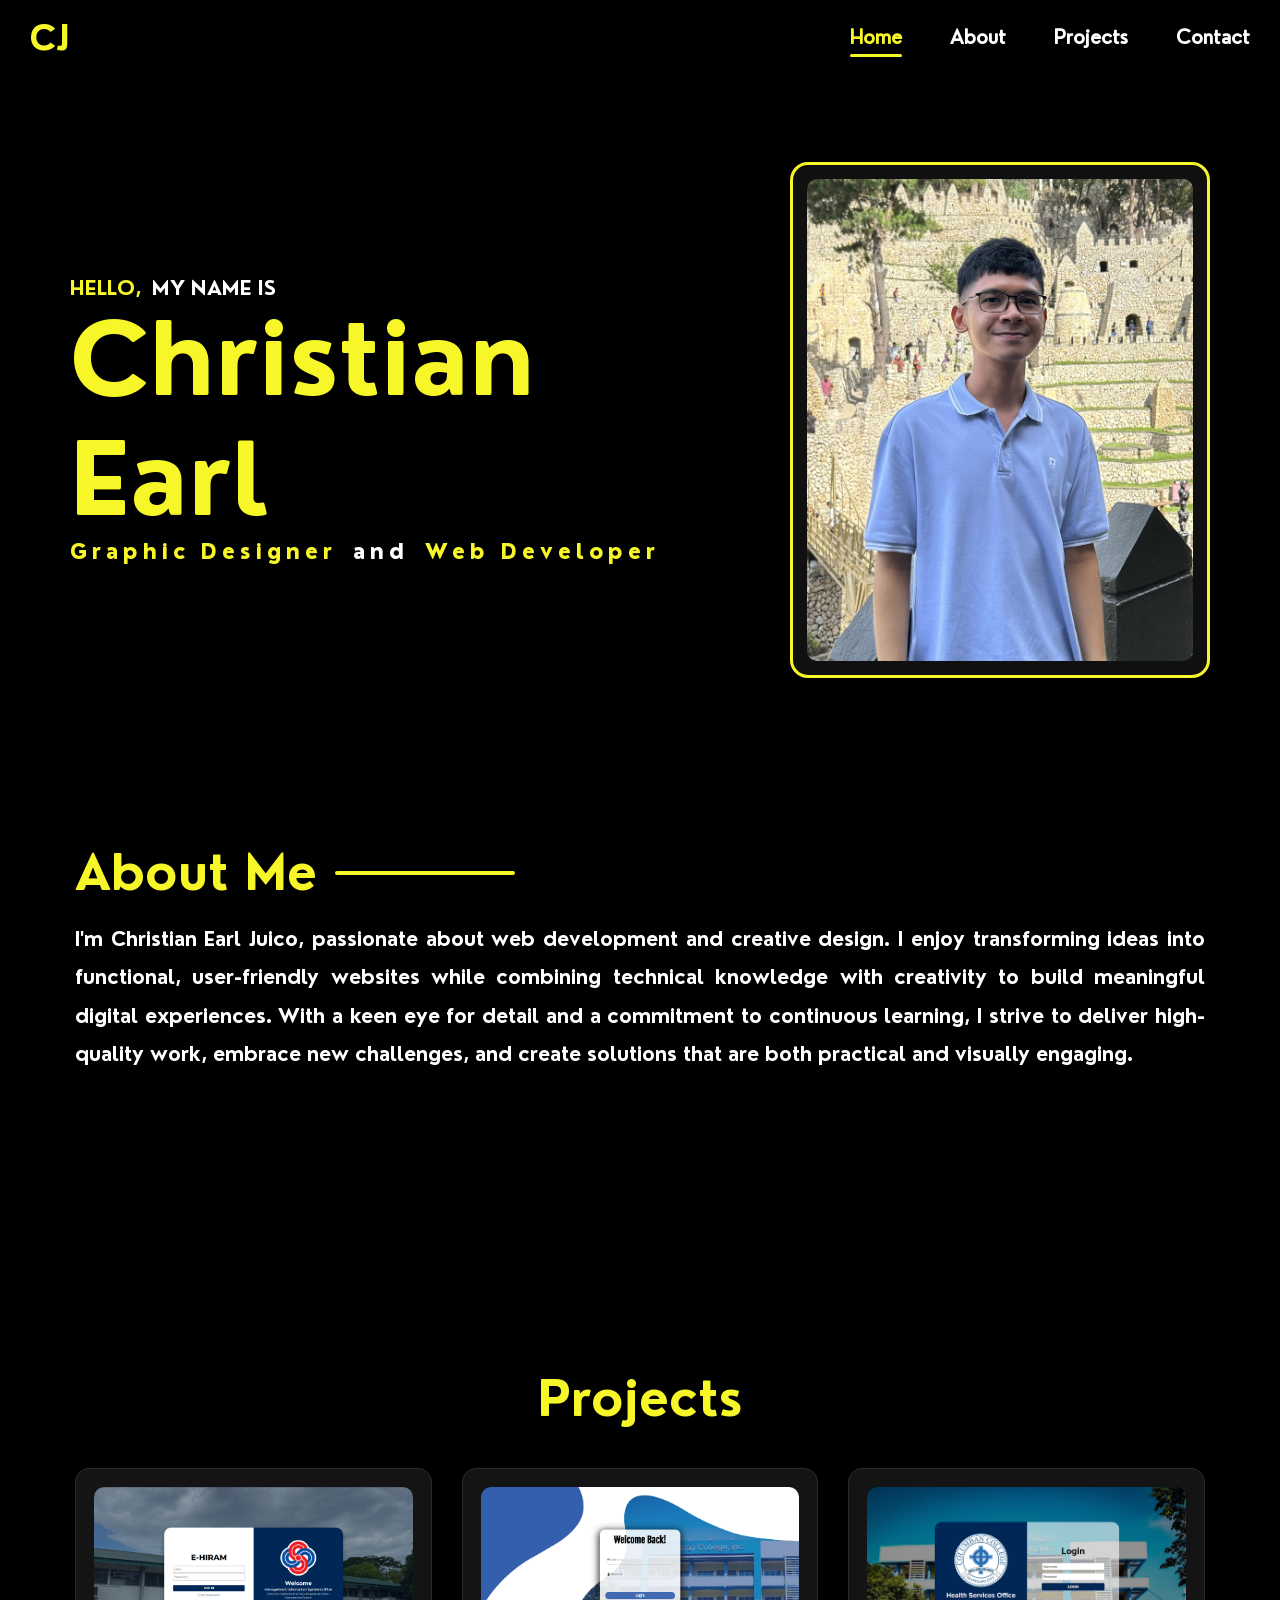
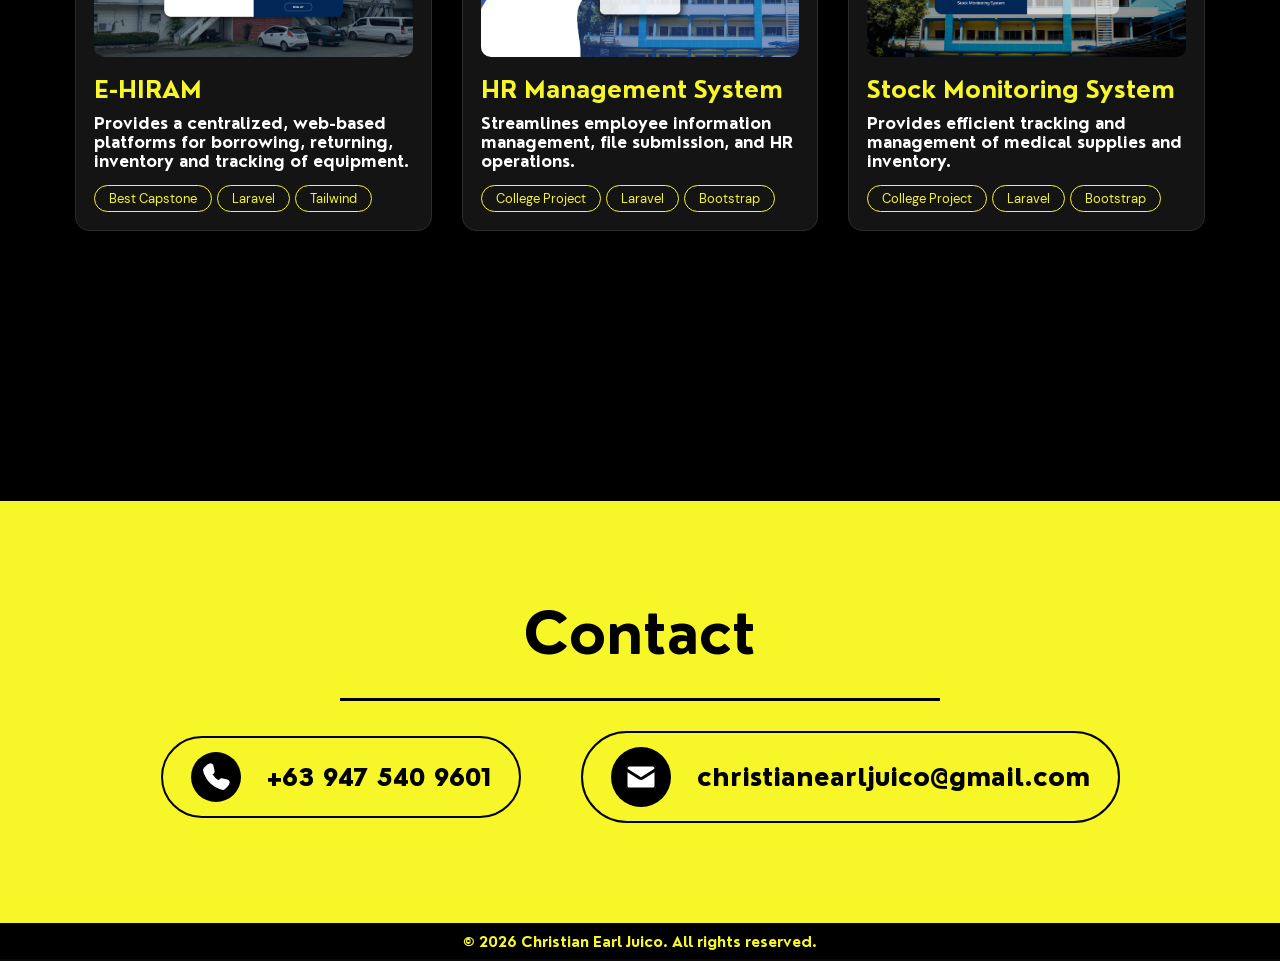
==== index.html @ 0fb55c54 "add tags on projects" ====
<!DOCTYPE html>
<html lang="en">
<head>
    <meta charset="UTF-8">
    <meta name="viewport" content="width=device-width, initial-scale=1.0">
    <title>Christian Earl's Portfolio</title>
    <link rel="icon" type="image/svg+xml" href="favicon.svg">
    <link rel="stylesheet" href="style.css">
    <link rel="stylesheet" href="modalstyle.css">
    <link rel="stylesheet" href="media-query/mobile.css">

    <link rel="stylesheet" href="media-query/1920x1080.css">
    <link rel="stylesheet" href="media-query/2560x1440.css">

    <link rel="stylesheet" href="https://unpkg.com/aos@next/dist/aos.css" />
</head>
<body>
    <header>
        <div class="logo">
            <h1>CJ</h1>
        </div>

        <button class="nav-toggle" id="navToggle" aria-label="Menu">☰</button>

        <nav>
            <ul class="nav">
                <li><a href="#image" class="active">Home</a></li>
                <li><a href="#about">About</a></li>
                <li><a href="#projects">Projects</a></li>
                <li><a href="#contact">Contact</a></li>
            </ul>
        </nav>
    </header>

    <!-- Hero Section -->
    <section class= "heroimage" id="heroimage">
        <div class="image" id="image" data-aos="fade-up">
            <div class="herodescription">
                <p><span class="heroyellow yellow1">HELLO,</span>
                    <span class="herowhite white1">&nbsp;MY NAME IS</span></p>

                <p><span class= "heroyellow yellow2">Christian Earl</span></p>

                <p><span class="heroyellow yellow3">Graphic Designer</span>
                    <span class="herowhite white2">&nbsp;and&nbsp;</span>
                    <span class="heroyellow yellow4">Web Developer</span></p>
            </div>
            <div class="hero-photo" >
                <img src="img/herosection_solopic.JPG" alt="Christian Earl Juico">
            </div>
        </div>
    </section>

    <!-- About Me Section -->
    <section class= "about" id="about">
        <div class="about-main">
            <div class="about-text" data-aos="fade-up">
                <h1>About Me</h1>
                <p>I'm Christian Earl Juico, passionate about web development and creative design. I enjoy transforming ideas into functional, user-friendly websites while combining technical knowledge with creativity to build meaningful digital experiences. With a keen eye for detail and a commitment to continuous learning, I strive to deliver high-quality work, embrace new challenges, and create solutions that are both practical and visually engaging.</p>
            </div>
        </div>
    </section>

    <!-- Projects Section -->
    <section class= "projects" id="projects">
        <h1 data-aos="fade-up">Projects</h1>

        <div class="projects-grid">
            <article class="project-card" data-aos="fade-up" data-project="ehiram">
                <div class="project-thumb">
                <img src="projects/projects-thumbnail/EHIRAM_THUMBNAIL.png" alt="E-HIRAM">
                </div>
                <div class="project-meta">
                    <h2>E-HIRAM</h2>
                    <p>Provides a centralized, web-based platforms for borrowing, returning, inventory and tracking of equipment.</p>
                    <span class="project-tag">Best Capstone</span>
                    <span class="project-tag">Laravel</span>
                    <span class="project-tag">Tailwind</span>
                </div>
            </article>

            <article class="project-card" data-aos="fade-up" data-project="hrmanagement">
                <div class="project-thumb">
                    <img src="projects/projects-thumbnail/HR_THUMBNAIL.png" alt="HR Management System">
                </div>
                <div class="project-meta">
                    <h2>HR Management System</h2>
                    <p>Streamlines employee information management, file submission, and HR operations.</p>
                    <span class="project-tag">College Project</span>
                    <span class="project-tag">Laravel</span>
                    <span class="project-tag">Bootstrap</span>
                </div>
            </article>

            <article class="project-card" data-aos="fade-up" data-project="smssystem">
                <div class="project-thumb">
                    <img src="projects/projects-thumbnail/SMS_THUMBNAIL.png" alt="Stock Monitoring System">
                </div>
                <div class="project-meta">
                    <h2>Stock Monitoring System</h2>
                    <p>Provides efficient tracking and management of medical supplies and inventory.</p>
                    <span class="project-tag">College Project</span>
                    <span class="project-tag">Laravel</span>
                    <span class="project-tag">Bootstrap</span>
                </div>
            </article>
        </div>
    </section>

    <!-- Contact Me Section -->
    <section class= "contact" id="contact">
           <h1 data-aos="fade-up">Contact</h1>

           <hr class="contact-divider">

        <div class="contact-info" data-aos="fade-up">
             <span class="contact-phone">
                <svg xmlns="http://www.w3.org/2000/svg" width="50" height="50" viewBox="0 0 24 24" fill="white" stroke="white" stroke-width="2" stroke-linecap="round" stroke-linejoin="round" style="vertical-align: middle; margin-right: 12px; color: white; vector-effect: non-scaling-stroke;">
                    <path d="M22 16.92v3a2 2 0 0 1-2.18 2 19.79 19.79 0 0 1-8.63-3.07 19.5 19.5 0 0 1-6-6 19.79 19.79 0 0 1-3.07-8.67A2 2 0 0 1 4.11 2h3a2 2 0 0 1 2 1.72 12.84 12.84 0 0 0 .7 2.81 2 2 0 0 1-.45 2.11L8.09 9.91a16 16 0 0 0 6 6l1.27-1.27a2 2 0 0 1 2.11-.45 12.84 12.84 0 0 0 2.81.7A2 2 0 0 1 22 16.92z"/>
                </svg>
                +63 947 540 9601
            </span>
            <span class="contact-email">
                <svg xmlns="http://www.w3.org/2000/svg" width="60" height="60" viewBox="0 0 24 24" fill="white" stroke="black" stroke-width="2" stroke-linecap="round" stroke-linejoin="round" style="vertical-align: middle; margin-right: 12px; color: black; vector-effect: non-scaling-stroke;">
                    <rect x="2" y="4" width="20" height="16" rx="2"/>
                    <path d="m22 7-8.97 5.7a1.94 1.94 0 0 1-2.06 0L2 7"/>
                </svg>
                christianearljuico@gmail.com
            </span>
       </div>

    </section> 

    <!-- Project Modal -->
    <div class="modal-overlay" id="modalOverlay">
        <div class="modal" role="dialog" aria-modal="true" aria-labelledby="modalTitle">
            <button class="modal-close" id="modalClose" aria-label="Close">&times;</button>
            <iframe id="modalFrame" class="modal-frame" src="" frameborder="0" scrolling="no"></iframe>
        </div>
    </div>

      <!-- Footer Section -->
      <footer>
            <p>© 2026 Christian Earl Juico. All rights reserved.</p>
      </footer>

      
    <!-- Scripts -->
    <script>
        if ('scrollRestoration' in history) {
            history.scrollRestoration = 'manual';
        }

        const savedScroll = sessionStorage.getItem('portfolioScrollPos');
        const restoreScroll = () => {
            if (savedScroll !== null) {
                window.scrollTo(0, parseInt(savedScroll, 10));
                sessionStorage.removeItem('portfolioScrollPos');
            }
        };

        const navLinks = document.querySelectorAll('.nav a');
        const header = document.querySelector('header');
        const sections = [...navLinks]
            .map(link => document.getElementById(link.getAttribute('href').substring(1)))
            .filter(Boolean);

        const setActiveLink = () => {
            header.classList.toggle('scrolled', window.scrollY > 10);

            let currentSection = sections[0];
            const scrollPosition = window.scrollY + 300;
            const isAtBottom = window.innerHeight + window.scrollY >= document.body.offsetHeight - 5;

            sections.forEach(section => {
                if (scrollPosition >= section.offsetTop) {
                    currentSection = section;
                }
            });

            if (isAtBottom) {
                currentSection = sections[sections.length - 1];
            }

            navLinks.forEach(link => {
                link.classList.toggle('active', link.getAttribute('href') === `#${currentSection.id}`);
            });
        };

        const scrollToCenter = (section) => {
            const sectionTop = section.offsetTop;
            const sectionHeight = section.offsetHeight;
            const viewportHeight = window.innerHeight;
            const headerHeight = 75;

            let scrollToPos;

            if (sectionHeight >= viewportHeight) {
                // Section is taller than viewport — scroll to its top minus header offset
                scrollToPos = sectionTop - headerHeight;
            } else {
                // Center the section in the viewport
                scrollToPos = sectionTop - (viewportHeight / 2) + (sectionHeight / 2);
            }

            // Clamp to valid range
            scrollToPos = Math.max(0, scrollToPos);
            scrollToPos = Math.min(scrollToPos, document.documentElement.scrollHeight - viewportHeight);

            window.scrollTo({
                top: scrollToPos,
                behavior: 'smooth'
            });
        };

        navLinks.forEach(link => {
            link.addEventListener('click', (e) => {
                e.preventDefault();
                const targetId = link.getAttribute('href').substring(1);
                const targetSection = document.getElementById(targetId);
                
                if (targetSection) {
                    scrollToCenter(targetSection);
                }
            });
        });

        window.addEventListener('scroll', setActiveLink);
        setActiveLink();

        window.addEventListener('beforeunload', () => {
            sessionStorage.setItem('portfolioScrollPos', window.scrollY);
        });

        window.addEventListener('load', () => {
            restoreScroll();
            setActiveLink();
            setTimeout(restoreScroll, 0);
            setTimeout(restoreScroll, 300);
        });

        const navToggle = document.getElementById('navToggle');
        const nav = document.querySelector('nav');

        const closeMenu = () => {
            nav.classList.remove('open');
            header.classList.remove('menu-open');
        };

        const openMenu = () => {
            nav.classList.add('open');
            header.classList.add('menu-open');
        };

        if (navToggle && nav) {
            navToggle.addEventListener('click', (e) => {
                e.stopPropagation();
                if (nav.classList.contains('open')) {
                    closeMenu();
                } else {
                    openMenu();
                }
            });
        }

        document.querySelectorAll('.nav a').forEach(link => {
            link.addEventListener('click', () => {
                closeMenu();
            });
        });

        window.addEventListener('scroll', () => {
            if (nav.classList.contains('open')) {
                closeMenu();
            }
        });

        document.addEventListener('click', (e) => {
            if (!nav.contains(e.target) && !navToggle.contains(e.target)) {
                closeMenu();
            }
        });
    </script> 

    <script src="https://unpkg.com/aos@next/dist/aos.js"></script>

    <script>
      AOS.init({
        duration: 3000,
        once: true,
      });
    </script>

    <script>
        const projectCards = document.querySelectorAll('.project-card');
        const modalMap = {
            ehiram: 'projects/projects-modal/ehiram-modal.html',
            hrmanagement: 'projects/projects-modal/hr-modal.html',
            smssystem: 'projects/projects-modal/sms-modal.html'
        };
        const overlay = document.getElementById('modalOverlay');
        const modalFrame = document.getElementById('modalFrame');
        const modalClose = document.getElementById('modalClose');

        const openModal = (key) => {
            const url = modalMap[key];
            if (!url) return;
            modalFrame.src = url;
            overlay.classList.add('open');
            document.documentElement.style.overflow = 'hidden';
            document.documentElement.style.scrollbarGutter = 'stable';
        };

        const sizeIframe = () => {
            try {
                const doc = modalFrame.contentDocument || modalFrame.contentWindow.document;
                const images = doc.querySelectorAll('img');
                let loaded = images.length === 0;
                const checkDone = () => {
                    if (!loaded) return;
                    const bodyHeight = doc.body.scrollHeight;
                    const htmlHeight = doc.documentElement.scrollHeight;
                    const height = Math.max(bodyHeight, htmlHeight);
                    modalFrame.style.height = height + 'px';
                };
                if (images.length === 0) {
                    checkDone();
                } else {
                    let count = 0;
                    images.forEach(img => {
                        if (img.complete) {
                            count++;
                        } else {
                            img.addEventListener('load', () => {
                                count++;
                                if (count === images.length) {
                                    loaded = true;
                                    checkDone();
                                }
                            });
                            img.addEventListener('error', () => {
                                count++;
                                if (count === images.length) {
                                    loaded = true;
                                    checkDone();
                                }
                            });
                        }
                    });
                    if (count === images.length) {
                        loaded = true;
                        checkDone();
                    }
                }
            } catch (e) {
                modalFrame.style.height = 'auto';
            }
        };

        modalFrame.addEventListener('load', sizeIframe);

        const closeModal = () => {
            overlay.classList.remove('open');
            modalFrame.src = '';
            modalFrame.style.height = 'auto';
            document.documentElement.style.overflow = '';
            document.documentElement.style.scrollbarGutter = '';
        };

        projectCards.forEach(card => {
            card.addEventListener('click', () => {
                openModal(card.getAttribute('data-project'));
            });
        });

        modalClose.addEventListener('click', closeModal);
        overlay.addEventListener('click', (e) => {
            if (e.target === overlay) closeModal();
        });
        document.addEventListener('keydown', (e) => {
            if (e.key === 'Escape') closeModal();
        });

        const contactDivider = document.querySelector('.contact-divider');
        if (contactDivider && 'IntersectionObserver' in window) {
            const observer = new IntersectionObserver((entries) => {
                entries.forEach(entry => {
                    if (entry.isIntersecting) {
                        entry.target.classList.add('in-view');
                        observer.unobserve(entry.target);
                    }
                });
            }, { threshold: 0.4 });

            observer.observe(contactDivider);
        } else if (contactDivider) {
            contactDivider.classList.add('in-view');
        }
    </script>

</body>
</html>
---- style.css ----
@font-face {
    font-family: nourd_bold;
    src: url(fonts/nourd_bold.ttf);
}

@font-face {
    font-family: nourd_medium;
    src: url(fonts/nourd_medium.ttf);
}

@font-face {
    font-family: nourd_semi_bold;
    src: url(fonts/nourd_semi_bold.ttf);
}

@font-face {
    font-family: nourd_heavy;
    src: url(fonts/nourd_heavy.ttf);
}

@font-face {
    font-family: nourd_regular;
    src: url(fonts/nourd_regular.ttf);
}

@font-face {
    font-family: dmsans_regular;
    src: url(fonts/dmsans_regular.ttf);
}

* {
    margin: 0;
    padding: 0;
    box-sizing: border-box;
}

body {
    overflow-x: hidden; 
  }

/* Header Section -------------------------------*/
header{
    height: 75px;
    width: 100%;
    background-color: black;
    display: flex;
    align-items: center;
    justify-content: space-between;
    z-index: 1000;
    position: fixed;
    top: 0;
    left: 0;
    padding: 0 30px;
    transition: box-shadow 0.3s ease;
}

header.scrolled {
    box-shadow: 0 8px 24px rgba(0, 0, 0, 0.45);
}

.logo {
    color: #F6F629;
    font-family: nourd_bold;
}

.logo h1 {
    font-size: 34px;
}

.nav {
    list-style-type: none;
    display: flex;
    align-items: center;
    gap: 48px;
}

.nav li {
    display: flex;
}

header nav a {
    position: relative;
    width: auto;
    height: auto;
    margin: 0;
    padding: 10px 0;
    color: white;
    text-decoration: none;
    background-color: transparent;
    border-radius: 0;
    transition: color 0.3s ease;
}

header nav a::after {
    content: "";
    position: absolute;
    left: 0;
    bottom: 2px;
    width: 0;
    height: 3px;
    background-color: #F6F629;
    border-radius: 999px;
    transition: width 0.3s ease;
}

header nav a:hover,
header nav a.active {
    color: #F6F629;
    background-color: transparent;
}

header nav a:hover::after,
header nav a.active::after {
    width: 100%;
}

a {
    margin: 15px;
    font-family: nourd_medium;
    font-size: larger;
    color:  #F6F629;
    height: 50px;
    width: 100px;
    display: flex;
    align-items: center;
    justify-content: center;
    font-weight: 900;
}

a:hover {
    background-color: #F6F629;
    color: black;
    border-radius: 20px;
}

.heroimage {
    background: black;
    margin: 0;
}

.image {
    width: 100%;
    height: 85vh;
    min-height: 680px;
    margin: 0 auto;
    padding: 75px 70px 0;
    display: flex;
    align-items: center;
    justify-content: center;
    gap: 110px;
    background-color: black;
}

/* Hero Section -------------------------------*/
.herodescription {
    flex: 0 1 760px;
    max-width: 760px;
    text-shadow: 3px 3px 2px rgba(0, 0, 0, 0.46);
}

.hero-photo {
    flex: 0 0 420px;
    max-width: 420px;
    position: relative;
    padding: 14px;
    border: 3px solid #F6F629;
    border-radius: 18px;
    background: #101010;
    box-shadow: 0 24px 45px rgba(0, 0, 0, 0.55);
}

.hero-photo::before {
    display: none;
}

.hero-photo img {
    width: 100%;
    aspect-ratio: 4 / 5;
    display: block;
    object-fit: cover;
    border-radius: 10px;
}

.heroyellow {
    color: #F6F629;
}

.herowhite {
    color: white;
}

.yellow1, .white1 {
    font-family: nourd_bold;
    font-size: 20px;
}

.yellow2 {
    font-family: nourd_bold;
    font-size: 100px;
}

.yellow3, .white2, .yellow4 {
    font-family: nourd_heavy;
    font-size: 20px;
    letter-spacing: 5px;
}

/* About Section -------------------------------*/
.about {
    width: 100%;
    background-color: black;
    padding: 60px 0px;
    min-height: 600px;
    margin: 0;
}

.about-main {
    width: 1130px;
    max-width: 95%;
    margin: 0 auto;
    line-height: 2;
    display: flex;
    justify-content: flex-start;
}

.about-text {
    text-align: left;
    width: 100%;
}

.about-text h1 {
    font-family: nourd_bold;
    color: #F6F629; 
    font-size: 300%;
    display: flex;
    align-items: center;
    gap: 18px;
}

.about-text h1::after {
    content: "";
    flex: 0 1 180px;
    height: 4px;
    background-color: #F6F629;
    border-radius: 999px;
    transform: scaleX(0);
    transform-origin: left;
    transition: transform 900ms ease;
}

.about-text.aos-animate h1::after {
    transform: scaleX(1);
}

.about-text p {
    font-family: nourd_bold;
    color: white;
    font-size: 120%;
    max-width: 1130px;
    text-align: justify;
}

/* Hobbies Section -------------------------------*/
.hobbies {
    width: 100%;
    height: 80vh;
    background-color: #F6F629;
}

.hobbies h1 {
    text-align: center;
    padding: 50px; 
    font-family: nourd_bold;
    font-size: 300%;
}

.hobbies-main {
    display: flex;
    justify-content: center;
    gap: 100px;
}

.hob {
    width: 300px;
    height: 530px;
    margin: 10px;
    padding: 30px;
    text-align: center;
    background-color: #141414;
    border-radius: 5%;
}

.hob h2 {
    font-family: nourd_bold;
    font-size: 30px;
    color: #F6F629;
    margin-top: 15px;
}

.hobbies img {
    max-width: 50%;
    position: relative;
}

.hobbox3 img {
    margin-top: 20px;
    max-width: 60%;
}

.hob p {
    color: white;
    font-size: 20px;
    font-family: nourd_regular;
    line-height: 2;
    margin-top: 10px;
}

/* Latest Updates -------------------------------*/
.latestupdates {
    width: 100%;
    height: 85vh;
    background-color: black;
}

.latestupdates h1 {
    text-align: center;
    padding: 50px; 
    font-family: nourd_bold;
    font-size: 300%;
    color: #F6F629;
}

.latestupdates img {
    max-width: 100%;
    position: relative;
}

.latestupdates-main {
    display: flex;
    justify-content: center;
    align-items: center;
    gap: 100px;
}

.latestupdates-main a {
    display: flex;
    flex-direction: column;
    align-items: center;
    text-align: center;
    color: white;
    line-height: 2;
    text-decoration: none;
    border-radius: 5%;
    font-weight: 100;
}

.latestupdates-main a:hover {
    background-color: #F6F629;
    color: black;
}

.latestupdates-main a:hover h2 {
    color: black; /* Text color for h2 on hover */
}

.lat {
    width: 400px;
    height: 565px;
    margin: 10px;
    padding: 20px;
    text-align: center;
    background-color: #141414;
}

.lat h2 {
    font-family: nourd_bold;
    font-size: 30px;
    color: #F6F629;
    line-height: 1;
}

.lat p {
    font-size: 15px;
    font-family: nourd_medium;
    line-height: 2;
    margin-top: 10px;
    margin-bottom: 10px;
    text-transform: uppercase;
}

/* My Skills Section -------------------------------*/
.myskills {
    width: 100%;
    height: 80vh;
    background-color: #F6F629;
}

.myskills h1 {
    text-align: center;
    padding: 50px; 
    font-family: nourd_bold;
    font-size: 300%;
    color: black;
}

.myskills-main {
    display: flex;
    justify-content: center;
    gap: 100px;
}

.skill {
    width: 400px;
    height: 515px;
    margin: 10px;
    text-align: center;
    background-color: #141414;
}

.skill h2 {
    font-family: nourd_bold;
    font-size: 30px;
    color: #F6F629;
    margin-top: 10px;
}

.myskills img {
    max-width: 100%;
}

.skill p {
    color: white;
    font-size: 15px;
    font-family: nourd_medium;
    line-height: 2;
    margin-bottom: 10px;
    text-transform: uppercase;
    padding: 10px;
}

/* Gallery Section -------------------------------*/
.gallery {
    width: 100%;
    height: 115vh;
    background-color: black;
}

.gallery h1 {
    text-align: center;
    padding: 50px; 
    font-family: nourd_bold;
    font-size: 300%;
    color: #F6F629;
}

.gallery-main1 {
    display: flex;
    justify-content: center;
    gap: 100px;
}

.gallery-main2 {
    display: flex;
    justify-content: center;
    gap: 100px;
    margin-top: 50px;
}

.gal {
    width: 400px;
    height: 400px;
    margin: 10px;
    background-color: #141414;
    overflow: hidden;
    justify-content: center;
    position: relative;
    border: 3px solid;
    border-color: #F6F629;
}

/* Gallery Individual Images -------------------------------*/
.galbox1 img {
    max-width: 214%;
    position: absolute;
    left: -55%;
}

.galbox2 img {
    max-width: 135%;
    position: absolute;
    left: -17%;
}

.galbox3 img {
    max-width: 131%;
    position: absolute;
    left: -13%;
}

.galbox4 img {
    max-width: 154%;
    position: absolute;
    left: -28%;
}

.galbox5 img {
    max-width: 180%;
    position: absolute;
    left: -39%;
}

.galbox6 img {
    max-width: 170%;
    position: absolute;
    left: -0%;
}

/* Projects Section -------------------------------*/
.projects {
    width: 100%;
    background-color: black;
    padding: 5px 0px 270px;
    min-height: 35vh;
    display: flex;
    flex-direction: column;
    align-items: center;
    justify-content: flex-start;
}

.projects h1 {
    font-family: nourd_bold;
    color: #F6F629; 
    font-size: 300%;
    text-align: center;
    margin: 0;
}

.projects-grid {
    width: 1130px;
    max-width: 95%;
    margin: 40px auto 0;
    display: grid;
    grid-template-columns: repeat(3, 1fr);
    gap: 30px;
}

.project-card {
    display: flex;
    flex-direction: column;
    align-items: flex-start;
    gap: 18px;
    background-color: #141414;
    border: 1px solid #2a2a2a;
    border-radius: 14px;
    padding: 18px;
    cursor: pointer;
    transition: transform 300ms ease, border-color 300ms ease;
}

.project-card:hover {
    transform: translateY(-6px);
    border-color: #F6F629;
}

.project-thumb {
    width: 100%;
    height: 170px;
    border-radius: 10px;
    overflow: hidden;
    background-color: #000;
}

.project-thumb img {
    width: 100%;
    height: 100%;
    object-fit: cover;
    display: block;
}

.project-meta {
    text-align: left;
}

.project-meta h2 {
    font-family: nourd_bold;
    color: #F6F629;
    font-size: 150%;
    margin: 0 0 10px;
}

.project-meta p {
    font-family: nourd_bold;
    color: #ffffff;
    font-size: 100%;
    margin: 0 0 14px;
}

.project-tag {
    display: inline-block;
    font-family: dmsans_regular;
    font-size: 80%;
    color: #F6F629;
    border: 1px solid #F6F629;
    border-radius: 999px;
    padding: 4px 14px;
}

@media screen and (max-width: 900px) {
    .projects-grid {
        grid-template-columns: repeat(2, 1fr);
    }
}

@media screen and (max-width: 600px) {
    .projects-grid {
        grid-template-columns: 1fr;
    }
}

/* Contact Me Section -------------------------------*/
.contact {
    width: 100%;
    min-height: 40vh;
    background-color: #F6F629;
    position: relative;
    display: flex;
    flex-direction: column;
    align-items: center;
    justify-content: center;
    gap: 30px;
    padding: 100px 20px;
    box-sizing: border-box;
}

.contact h1 {
    font-family: nourd_bold;
    font-size: 350%;
    color: black;
    text-align: center;
    margin: 0;
}

.contact-divider {
    width: 60%;
    max-width: 600px;
    border: none;
    border-top: 3px solid black;
    margin: 0;
    transform: scaleX(0);
    transform-origin: center;
    opacity: 0;
}

.contact-divider.in-view {
    animation: dividerFill 1200ms cubic-bezier(0.22, 1, 0.36, 1) 3000ms forwards;
}

@keyframes dividerFill {
    0% {
        transform: scaleX(0);
        opacity: 1;
        transform-origin: center;
    }
    15% {
        transform: scaleX(0.02);
        opacity: 1;
        transform-origin: center;
    }
    100% {
        transform: scaleX(1);
        opacity: 1;
        transform-origin: center;
    }
}

.contact-info {
    display: flex;
    flex-direction: row;
    align-items: center;
    justify-content: center;
    gap: 60px;
    font-family: nourd_heavy;
    font-size: 150%;
    color: black;
    text-align: center;
}

.contact-phone,
.contact-email {
    display: inline-flex;
    align-items: center;
    gap: 14px;
    border: 2px solid black;
    border-radius: 999px;
    padding: 14px 28px;
    background-color: transparent;
}

.contact-phone svg {
    background-color: black;
    border-radius: 50%;
    padding: 10px;
    border: none;
}

.contact-email svg {
    background-color: black;
    border-radius: 50%;
    padding: 12px;
    border: none;
}

/* Footer Section -------------------------------*/
footer {
    width: 100%;
    height: 4vh;
    background-color: black;
}

footer p {
    text-align: center;
    font-family: nourd_bold;
    padding: 10px;
    font-size: 90%;
    color: #F6F629;
}

.modal-frame {
    width: 100%;
    height: auto;
    border: none;
    display: block;
    background: transparent;
}

.nav-toggle {
    display: none;
    background: none;
    border: none;
    color: #F6F629;
    font-size: 36px;
    cursor: pointer;
    padding: 10px;
    line-height: 1;
    transition: transform 200ms ease;
}

.nav-toggle:hover {
    transform: scale(1.1);
}

@media screen and (max-width: 768px) {
    header {
        padding: 0 20px;
        position: fixed;
    }

    header.menu-open {
        box-shadow: none;
    }

    .nav-toggle {
        display: block;
        position: absolute;
        right: 20px;
        top: 50%;
        transform: translateY(-50%);
    }

    .nav-toggle:hover {
        transform: translateY(-50%) scale(1.1);
    }

    nav {
        position: absolute;
        top: 75px;
        left: 0;
        right: 0;
        background-color: black;
        padding: 0;
        max-height: 0;
        overflow: hidden;
        transition: max-height 300ms ease, padding 300ms ease;
        display: none !important;
    }

    nav.open {
        display: block !important;
        max-height: 400px;
        padding: 20px 0;
    }

    .nav {
        flex-direction: column;
        gap: 0;
        width: 100%;
    }

    .nav li {
        width: 100%;
        justify-content: center;
    }

    header nav a {
        display: block;
        width: 100%;
        text-align: center;
        padding: 16px 0;
        font-size: 18px;
    }

    header nav a::after {
        display: none;
    }
}
---- modalstyle.css ----
* {
    margin: 0;
    padding: 0;
    box-sizing: border-box;
}

body {
    font-family: nourd_bold, sans-serif;
    background-color: #0a0a0a;
}

.modal-overlay {
    position: fixed;
    inset: 0;
    background-color: rgba(0, 0, 0, 0.8);
    display: flex;
    align-items: center;
    justify-content: center;
    padding: 20px;
    opacity: 0;
    visibility: hidden;
    transition: opacity 300ms ease, visibility 300ms ease;
    z-index: 1000;
}

.modal-overlay.open {
    opacity: 1;
    visibility: visible;
}

.modal {
    width: 960px;
    max-width: 100%;
    background-color: #141414;
    border-radius: 16px;
    position: relative;
    transform: translateY(30px) scale(0.97);
    transition: transform 300ms ease;
    overflow: hidden;
}

.modal-overlay.open .modal {
    transform: translateY(0) scale(1);
}

.modal-close {
    position: absolute;
    top: 14px;
    right: 18px;
    width: 38px;
    height: 38px;
    border: none;
    border-radius: 50%;
    background-color: #F6F629;
    color: #000;
    font-size: 22px;
    line-height: 1;
    cursor: pointer;
    z-index: 2;
}

.modal-body {
    padding: 40px 40px 44px;
    text-align: left;
}

.modal-heading {
    display: flex;
    align-items: center;
    gap: 16px;
    flex-wrap: wrap;
    margin-bottom: 20px;
}

.modal-tag {
    display: inline-block;
    font-family: dmsans_regular, sans-serif;
    font-size: 80%;
    color: #F6F629;
    border: 1px solid #F6F629;
    border-radius: 999px;
    padding: 4px 14px;
}

.modal-body h2 {
    font-family: nourd_bold, sans-serif;
    color: #F6F629;
    font-size: 200%;
    margin: 0;
}

.modal-body p {
    font-family: nourd_bold, sans-serif;
    color: #ffffff;
    font-size: 110%;
    line-height: 1.7;
    margin-bottom: 24px;
}

.modal-carousel {
    display: flex;
    align-items: center;
    gap: 12px;
}

.carousel-btn {
    flex: 0 0 auto;
    width: 44px;
    height: 44px;
    border: none;
    border-radius: 50%;
    background-color: #F6F629;
    color: #000;
    font-size: 26px;
    line-height: 1;
    cursor: pointer;
    transition: transform 200ms ease;
}

.carousel-btn:hover {
    transform: scale(1.08);
}

.carousel-stage {
    position: relative;
    flex: 1;
    aspect-ratio: 2 / 1;
    overflow: hidden;
    background-color: #000;
}

.carousel-stage img {
    width: 100%;
    height: 100%;
    object-fit: contain;
    display: block;
    cursor: zoom-in;
}

.carousel-label {
    position: absolute;
    left: 0;
    right: 0;
    bottom: 0;
    padding: 14px 18px;
    font-family: dmsans_regular, sans-serif;
    font-size: 95%;
    color: #F6F629;
    text-align: center;
    background: linear-gradient(to top, rgba(0,0,0,0.85), rgba(0,0,0,0));
}

.lightbox-overlay {
    position: fixed;
    inset: 0;
    background-color: rgba(0, 0, 0, 0.96);
    display: flex;
    align-items: center;
    justify-content: center;
    padding: 0;
    margin: 0;
    opacity: 0;
    visibility: hidden;
    transition: opacity 200ms ease, visibility 200ms ease;
    z-index: 1100;
}

.lightbox-overlay.open {
    opacity: 1;
    visibility: visible;
}

.lightbox-overlay img {
    width: 100vw;
    height: 100vh;
    max-width: 100vw;
    max-height: 100vh;
    object-fit: contain;
    border-radius: 0;
    display: block;
}

.lightbox-close {
    position: absolute;
    top: 18px;
    right: 22px;
    width: 42px;
    height: 42px;
    border: none;
    border-radius: 50%;
    background-color: #F6F629;
    color: #000;
    font-size: 24px;
    line-height: 1;
    cursor: pointer;
    z-index: 2;
}

.screenshots-btn {
    display: none;
    margin: 20px auto 0;
    padding: 14px 28px;
    background-color: #F6F629;
    color: #000;
    text-decoration: none;
    border-radius: 8px;
    font-weight: bold;
    text-align: center;
    width: fit-content;
    transition: none;
}

.screenshots-btn:hover {
    background-color: #F6F629;
    color: #000;
    border-radius: 8px;
    transform: none;
}

@media screen and (max-width: 768px) {
    .modal-carousel {
        display: none;
    }

    .screenshots-btn {
        display: flex;
        align-items: center;
        justify-content: center;
    }

    .modal-body {
        padding: 30px 20px 36px;
    }
}
---- media-query/mobile.css ----
@media screen and (max-width: 768px) {

    /* Hero Section -------------------------------*/
    .heroimage {
        margin-bottom: 0;
        padding-bottom: 0;
    }

    nav.open {
        max-height: 400px;
        padding: 20px 0;
        z-index: 1001;
        box-shadow: 0 20px 40px rgba(0, 0, 0, 0.8);
    }

    .image {
        height: auto !important;
        min-height: auto !important;
        padding: 100px 20px 0 !important;
        gap: 32px !important;
        margin-bottom: 0 !important;
        flex-direction: column !important;
        align-items: center !important;
        justify-content: flex-start !important;
    }

    .herodescription {
        order: 2;
        text-align: center;
    }

    .hero-photo {
        order: 1;
        max-width: 280px;
        width: 85% !important;
        padding: 10px !important;
        border: 2px solid #F6F629 !important;
        border-radius: 16px !important;
        background: #101010 !important;
        flex: 0 0 auto !important;
        box-shadow: none !important;
    }

    .hero-photo img {
        border-radius: 8px !important;
        aspect-ratio: 3 / 4 !important;
    }

    .yellow2 {
        font-size: 42px;
    }

    .yellow3, .white2, .yellow4 {
        font-size: 15px;
        letter-spacing: 1px;
    }

    /* About Section -------------------------------*/
    .about {
        padding: 40px 20px !important;
        min-height: auto !important;
        margin-top: -420px !important;
    }

    .about-text h1 {
        font-size: 150%;
        gap: 10px;
    }

    .about-text h1::after {
        flex-basis: 70px;
    }

    .about-text p {
        font-size: 15px;
        line-height: 1.6;
    }

    /* Hobbies Section -------------------------------*/
    .hobbies {
        height: auto;
        min-height: 80vh;
    }

    .hobbies h1 {
        font-size: 200%;
        padding: 30px;
    }

    .hobbies-main {
        gap: 20px;
        flex-wrap: wrap;
    }

    .hob {
        width: 250px;
        height: auto;
        min-height: 400px;
        padding: 20px;
    }

    .hob h2 {
        font-size: 22px;
    }

    /* Projects Section -------------------------------*/
    .projects {
        padding-top: 100px !important;
        padding-bottom: 100px !important;
    }

    .projects h1 {
        font-size: 180% !important;
    }

    .projects-grid {
        grid-template-columns: 1fr;
        gap: 30px !important;
        padding: 0 20px;
    }

    /* Contact Section -------------------------------*/
    .contact {
        height: auto;
        min-height: 35vh;
    }

    .contact-info {
        flex-direction: column;
        gap: 20px !important;
        align-items: center;
    }

    .contact h1 {
        font-size: 200% !important;
    }

    .contact-phone,
    .contact-email {
        display: flex !important;
        align-items: center;
        justify-content: center;
        gap: 8px;
        padding: 10px 16px;
        font-size: 12px;
        white-space: nowrap;
        width: 100%;
        max-width: 280px;
    }

    .contact-phone svg,
    .contact-email svg {
        width: 28px !important;
        height: 28px !important;
        padding: 4px !important;
        margin: 0 !important;
        flex-shrink: 0;
    }
}
---- media-query/1920x1080.css ----
@media screen and (min-width: 1920px) and (min-height: 1080px) {   


    a {
         font-size: x-large;
   }

    nav a {
        margin: 26px;
    }

    /* Hero Section -------------------------------*/
    .image {
        max-width: 1560px;
        gap: 120px;
    }

    .herodescription {
        max-width: 850px;
    }

    .hero-photo {
        flex-basis: 460px;
        max-width: 460px;
    }
    
    .yellow1, .white1 {
        font-size: 22px;
    }
    
    .yellow2 {
        font-size: 115px;
    }
    
    .yellow3, .white2, .yellow4 {
        font-size: 22px;
    }

    /* About Section -------------------------------*/

    .about-text h1 {
        font-size: 320%;
    }

    .about-text p {
        font-size: 130%;
    }

    /* Hobbies Section -------------------------------*/
    .hobbies {
        height: 80vh;
    }

    .hobbies h1 {
        font-size: 350%;
    }

    .hob {
        height: 600px;
    }

    .hob h2 {
        font-size: 32px;
    }

    .hob p {
        font-size: 23px;
    }

    /* Latest Updates -------------------------------*/
    .latestupdates {
        height: 77vh;
    }

    .latestupdates h1 {
        font-size: 350%;
    }

    /* My Skills Section -------------------------------*/
    .myskills {
        height: 70vh;
    }

    .myskills h1 {
        font-size: 350%;
    }

    /* Gallery Section -------------------------------*/
    .gallery {
        height: 105vh;
    }

    .gallery h1 {
        font-size: 350%;
    }

    /* Contact Me Section -------------------------------*/
    .contact {
        width: 100%;
        height: 45vh;
    }

    .contact h1 {
        right: 25%;
        margin-top: 90px;
        font-size: 350%;
    }

    /* Social Media Icons */
    .socialicons{
        right: 27%;
        bottom: 54%;
    }
}
---- media-query/2560x1440.css ----
@media screen and (min-width: 2560px) and (min-height: 1440px){

    a {
        font-size: x-large;
    }

   nav a {
        margin: 26px;
   }

    /* Hero Section -------------------------------*/
    .image {
        max-width: 1900px;
        padding-left: 160px;
        padding-right: 160px;
        gap: 150px;
    }

    .herodescription {
        max-width: 1100px;
    }

    .hero-photo {
        flex-basis: 560px;
        max-width: 560px;
    }

    .yellow1, .white1 {
        font-size: 30px;
    }

    .yellow2 {
        font-size: 160px;
    }

    .yellow3, .white2, .yellow4 {
        font-size: 30px;
    }


    /* About Section -------------------------------*/
    .about-text h1 {
        font-size: 350%;
    }

    .about-text p {
        font-family: nourd_bold;
        color: white;
        font-size: 120%;
    }

    /* Hobbies Section -------------------------------*/
    .hobbies {
        width: 100%;
        height: 72vh;
    }

    .hobbies h1 {
        font-size: 400%;
    }

    .hobbies-main {
        display: flex;
        justify-content: center;
        gap: 100px;
    }

    .hob {
        width: 400px;
        height: 750px;
        margin: 10px;
        padding: 30px;
        text-align: center;
        background-color: #141414;
        border-radius: 5%;
    }

    .hob h2 {
        font-size: 40px;
    }

    .hobbox3 img {
        padding-bottom: 5px;
    }

    .hob p {
        font-size: 30px;
    }

    /* Latest Updates -------------------------------*/
    .latestupdates {
        width: 100%;
        height: 73vh;
    }

    .latestupdates h1 {
        font-size: 400%;
    }

    .lat {
        width: 500px;
        height: 760px;
    }

    .lat h2 {
        font-size: 35px;
    }

    .lat p {
        font-size: 21px;
        margin-top: 12px;
        margin-bottom: 10px;
    }

    /* My Skills Section -------------------------------*/
    .myskills {
        width: 100%;
        height: 65vh;
    }

    .myskills h1 {
        font-size: 400%;
    }

    .skill {
        width: 500px;
        height: 660px;
    }

    .skill h2 {
        font-size: 35px;
    }

    .skill p {
        font-size: 20px;
    }

    /* Gallery Section -------------------------------*/
    .gallery {
        width: 100%;
        height: 102vh;
    }

    .gallery h1 {
        font-size: 400%;
    }

    .gal {
        width: 550px;
        height: 550px;
    }

    /* Gallery Individual Images -------------------------------*/
    .galbox4 img {
        max-width: 200%; 
    }

    /* Contact Me Section -------------------------------*/
    .contact {
        width: 100%;
        height: 45vh;
    }

    .contact h1 {
        right: 25%;
        margin-top: 120px;
        font-size: 450%;
    }

    .contact p {
        right: 30%;
        margin-top: 490px;
        font-size: 190%;
    }

    /* Social Media Icons */
    .socialicons{
        right: 27.5%;
        bottom: 55%;
        gap: 20px;
    }

    .aFacebook img {
        max-width: 45%;
    }

    .aInstagram img {
        max-width: 45%;
    }

    .aTwitter img {
        max-width: 45%;
    }

    .aLinkedin img {
        max-width: 45%;
    }

    /* Client Input Section */ 
    .form-input input {
        border-bottom: 4px solid black;
        padding: 5px;
        font-size: 25px;
        width: 18%;
        margin-left: 600px;
        padding-top: 20px;
    }

    .form-input input::placeholder {
        font-size: 23px;
    }

    .ione {
        margin-bottom: 15px;
        margin-top: 160px;
    }

    .itwo {
        margin-bottom: 130px;
    }

    .btnsubmit {
        height: 55px;
        width: 140px;
        top: 77%;
        left: 23.5%;
        font-size: 21px;
        letter-spacing: 3px;
    }

    .btnsubmit:hover {
        transform: scale(1.1);
        transition: .3s;
    }

    /* Footer Section -------------------------------*/
    footer {
        width: 100%;
        height: 3vh;
    }

    footer p {
        font-size: 110%;
    }
}
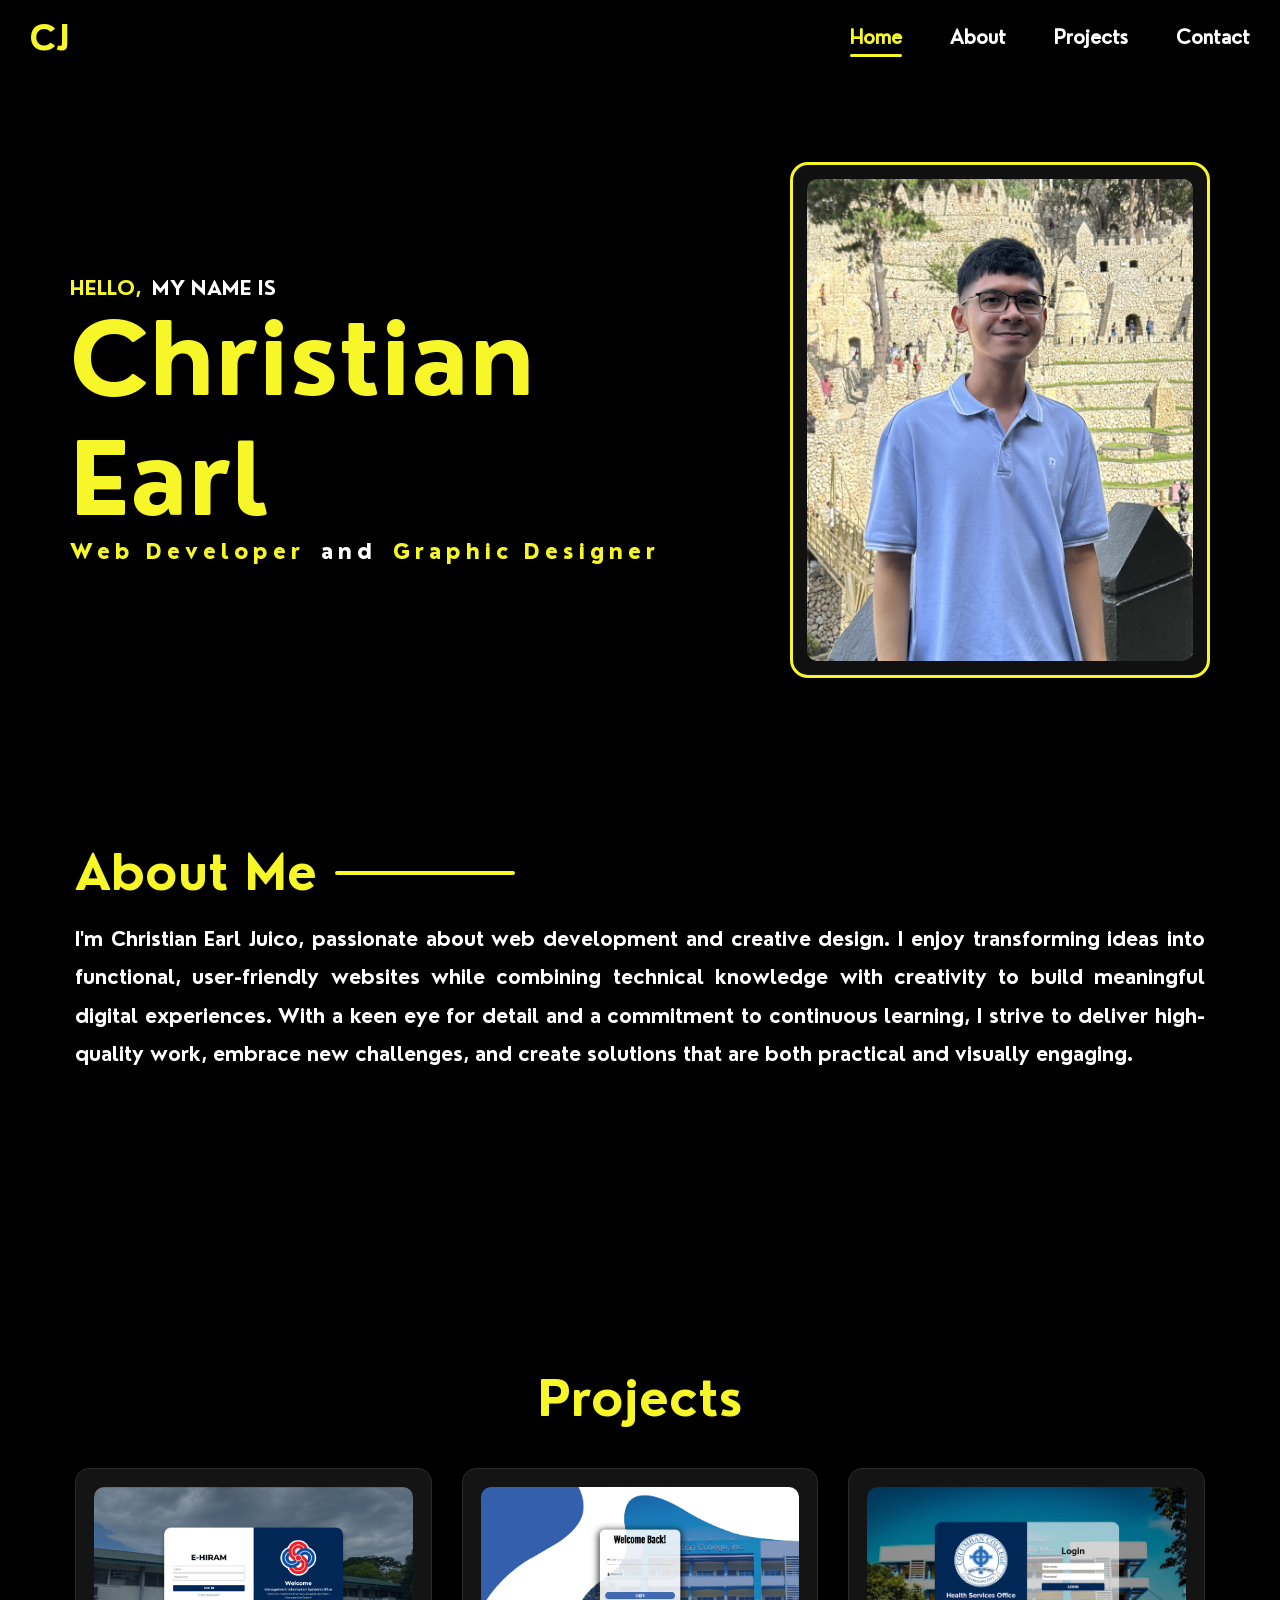
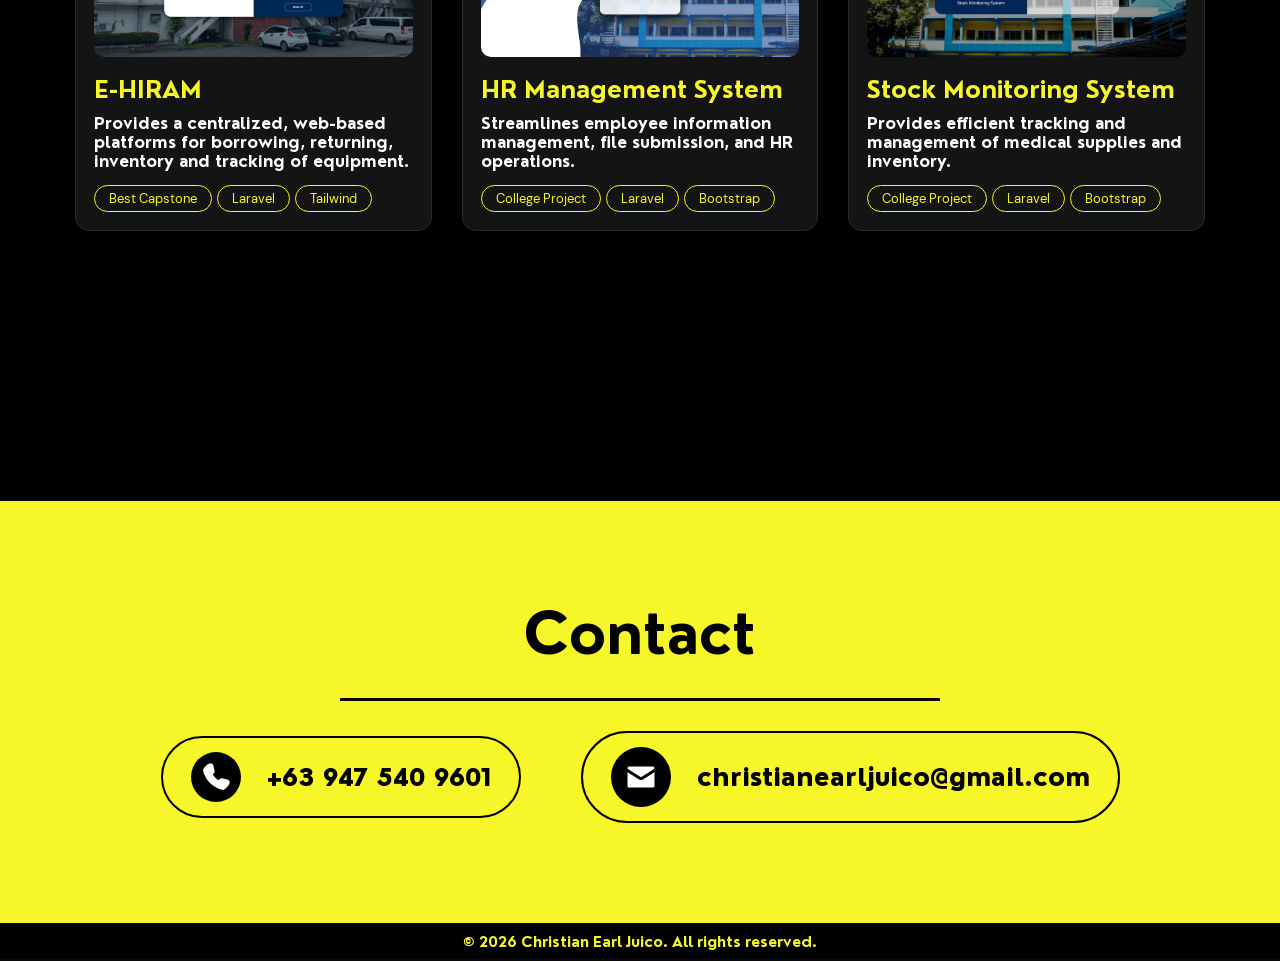
==== commit 82116c89: "Update index.html" ====
--- a/index.html
+++ b/index.html
@@ -41,9 +41,9 @@
 
                 <p><span class= "heroyellow yellow2">Christian Earl</span></p>
 
-                <p><span class="heroyellow yellow3">Graphic Designer</span>
+                <p><span class="heroyellow yellow3">Web Developer</span>
                     <span class="herowhite white2">&nbsp;and&nbsp;</span>
-                    <span class="heroyellow yellow4">Web Developer</span></p>
+                    <span class="heroyellow yellow4">Graphic Designer</span></p>
             </div>
             <div class="hero-photo" >
                 <img src="img/herosection_solopic.JPG" alt="Christian Earl Juico">
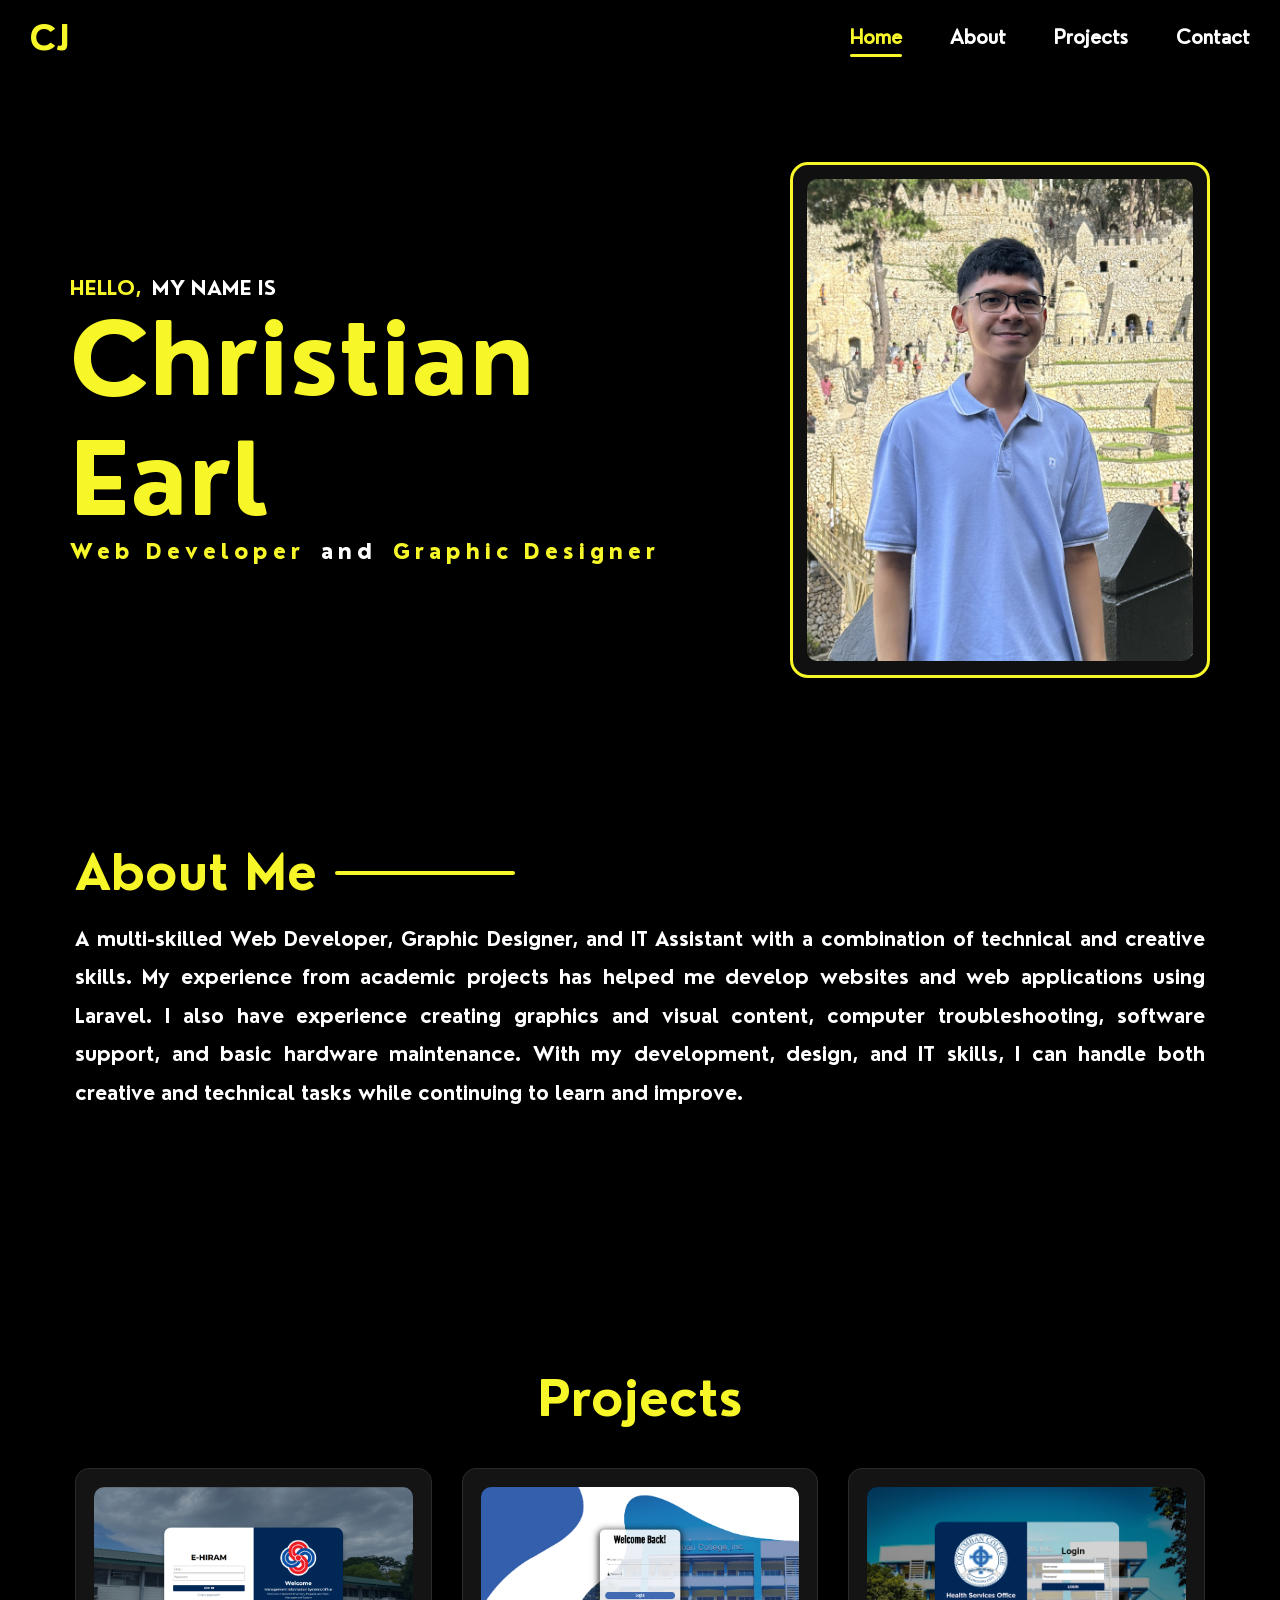
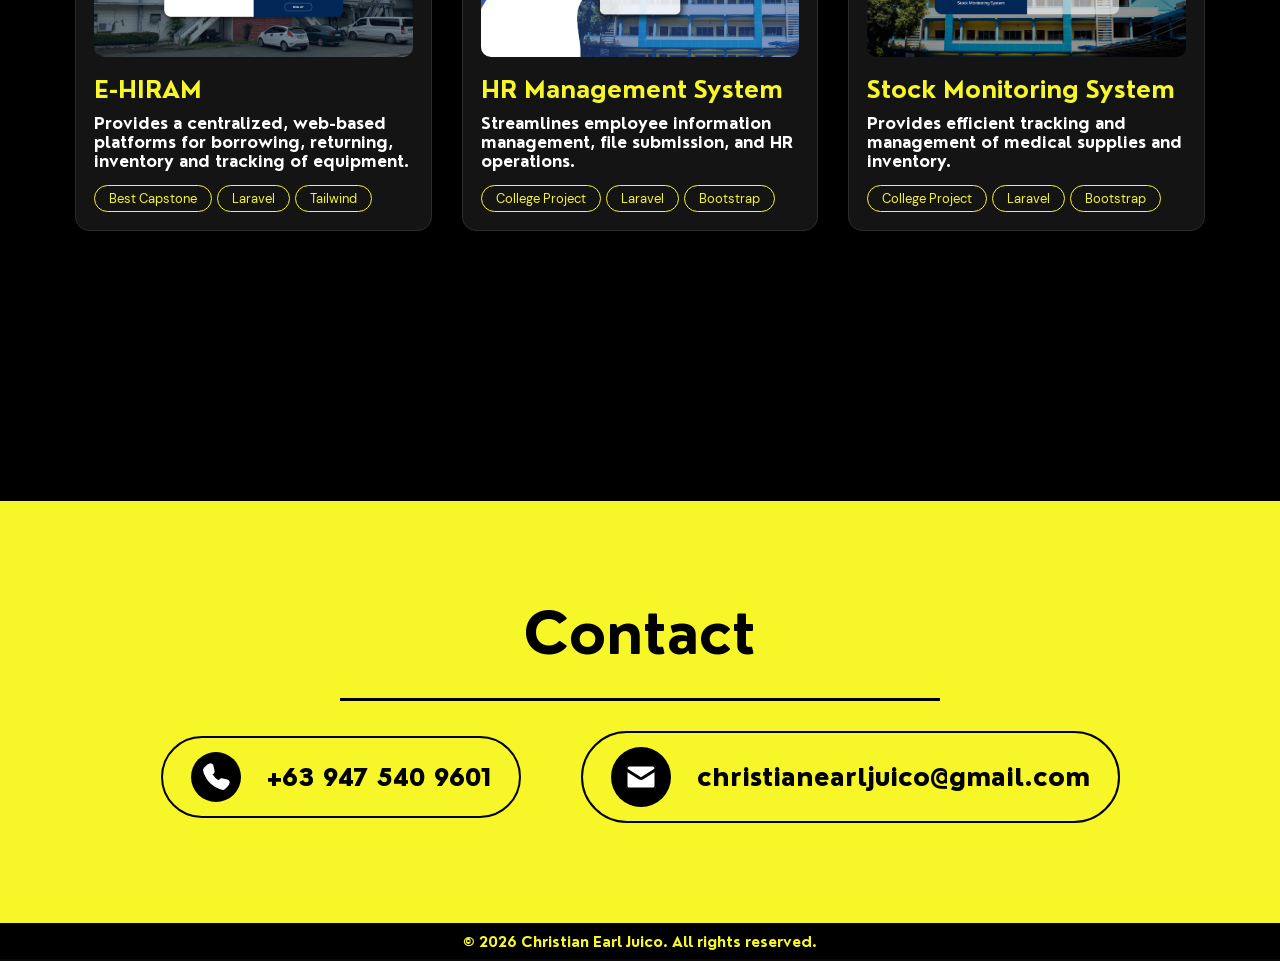
==== commit 0bde7476: "change About Me section description" ====
--- a/index.html
+++ b/index.html
@@ -56,7 +56,7 @@
         <div class="about-main">
             <div class="about-text" data-aos="fade-up">
                 <h1>About Me</h1>
-                <p>I'm Christian Earl Juico, passionate about web development and creative design. I enjoy transforming ideas into functional, user-friendly websites while combining technical knowledge with creativity to build meaningful digital experiences. With a keen eye for detail and a commitment to continuous learning, I strive to deliver high-quality work, embrace new challenges, and create solutions that are both practical and visually engaging.</p>
+                <p>A multi-skilled Web Developer, Graphic Designer, and IT Assistant with a combination of technical and creative skills. My experience from academic projects has helped me develop websites and web applications using Laravel. I also have experience creating graphics and visual content, computer troubleshooting, software support, and basic hardware maintenance. With my development, design, and IT skills, I can handle both creative and technical tasks while continuing to learn and improve.</p>
             </div>
         </div>
     </section>
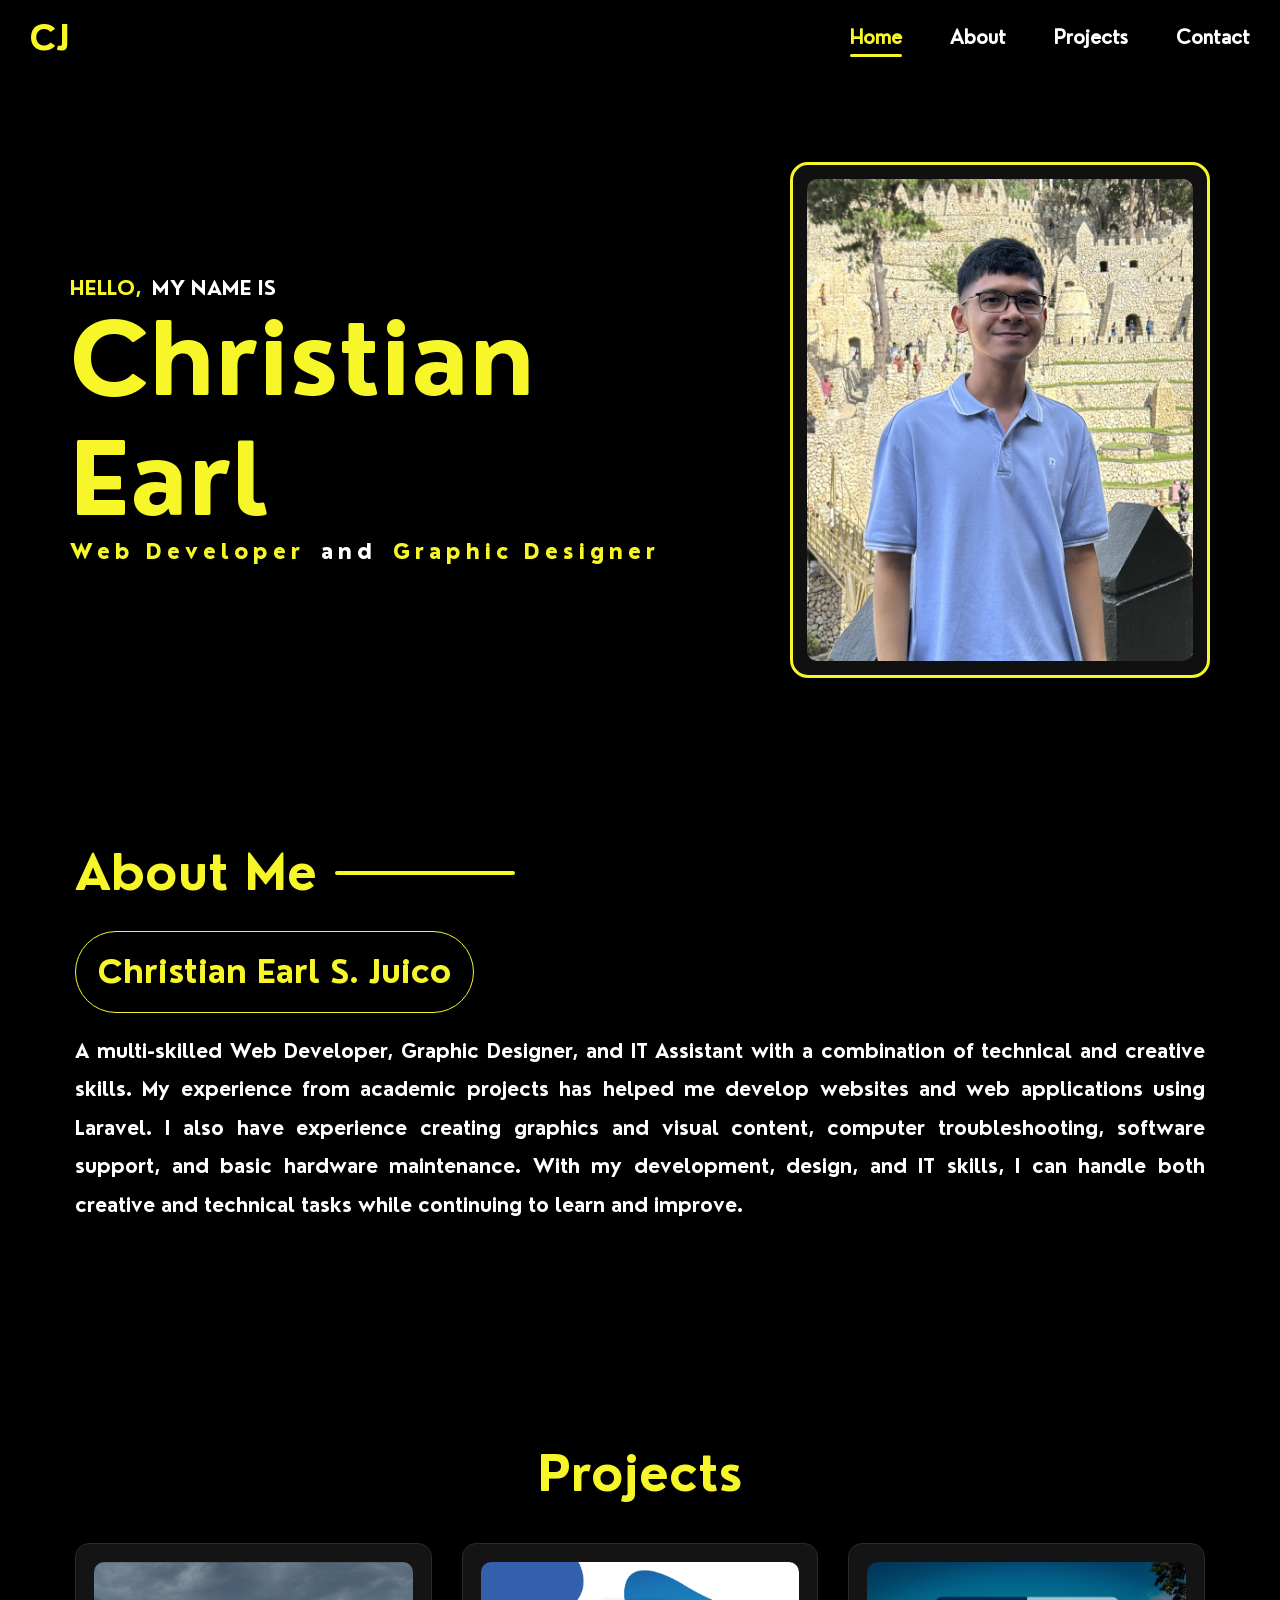
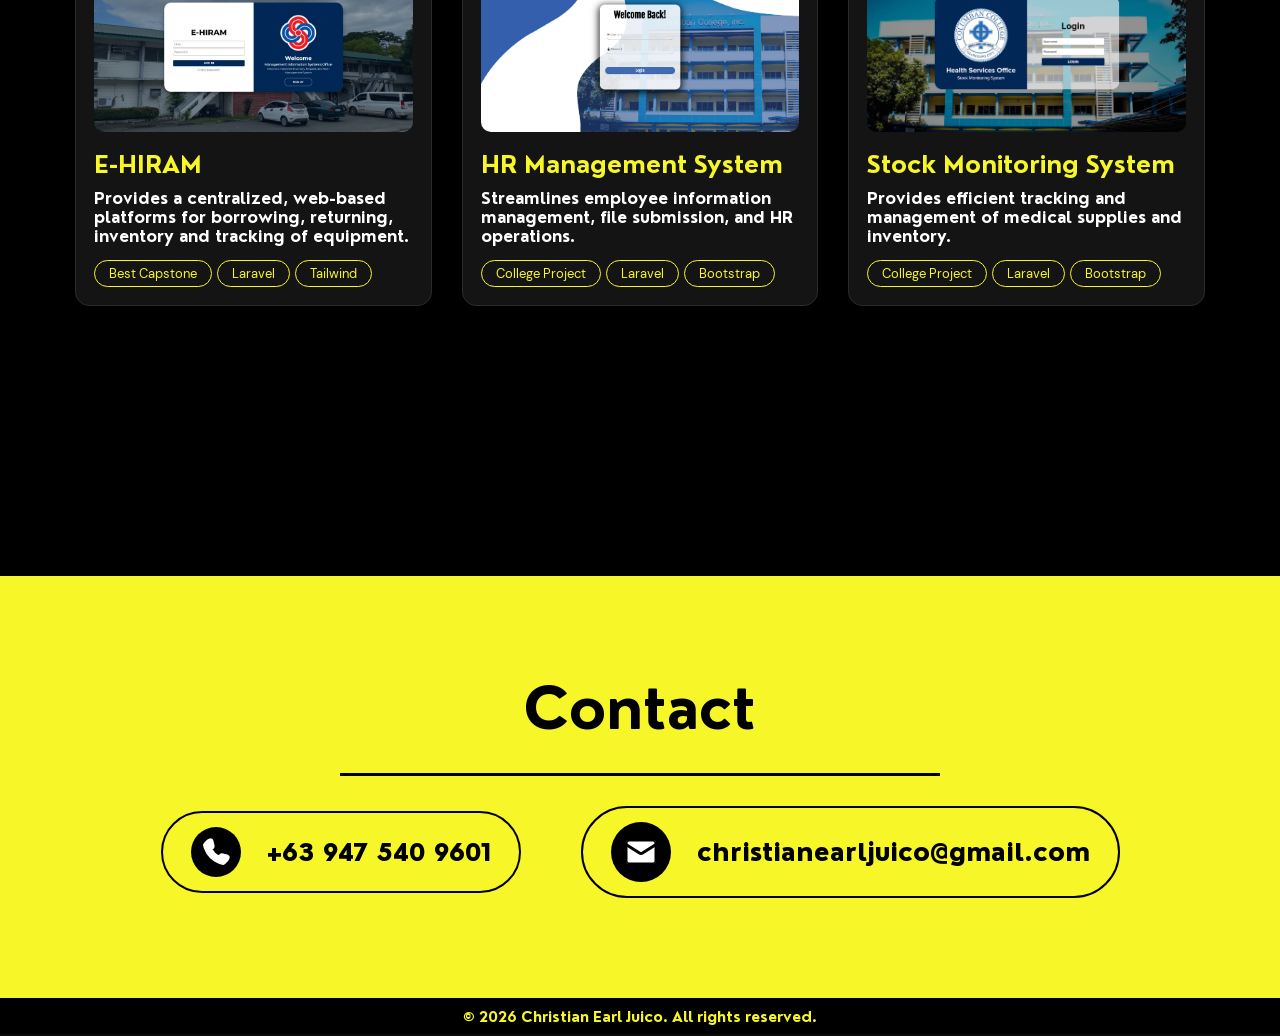
==== commit 963d2b7b: "name on About Me Section" ====
--- a/index.html
+++ b/index.html
@@ -56,6 +56,7 @@
         <div class="about-main">
             <div class="about-text" data-aos="fade-up">
                 <h1>About Me</h1>
+                <p class="about-name">Christian Earl S. Juico</p>
                 <p>A multi-skilled Web Developer, Graphic Designer, and IT Assistant with a combination of technical and creative skills. My experience from academic projects has helped me develop websites and web applications using Laravel. I also have experience creating graphics and visual content, computer troubleshooting, software support, and basic hardware maintenance. With my development, design, and IT skills, I can handle both creative and technical tasks while continuing to learn and improve.</p>
             </div>
         </div>
--- a/style.css
+++ b/style.css
@@ -237,6 +237,18 @@
     gap: 18px;
 }
 
+.about-text p.about-name {
+    display: inline-block;
+    font-family: nourd_bold;
+    font-size: 200%;
+    color: #F6F629;
+    border: 1px solid #F6F629;
+    border-radius: 999px;
+    padding: 8px 22px;
+    margin: 10px 0 20px;
+    text-align: left;
+}
+
 .about-text h1::after {
     content: "";
     flex: 0 1 180px;
@@ -519,7 +531,7 @@
 .projects {
     width: 100%;
     background-color: black;
-    padding: 5px 0px 270px;
+    padding: 80px 0px 270px;
     min-height: 35vh;
     display: flex;
     flex-direction: column;
--- a/media-query/mobile.css
+++ b/media-query/mobile.css
@@ -65,6 +65,18 @@
     .about-text h1 {
         font-size: 150%;
         gap: 10px;
+    }
+
+    .about-text p.about-name {
+        display: inline-block;
+        font-family: nourd_bold;
+        font-size: 22px;
+        color: #F6F629;
+        border: 1px solid #F6F629;
+        border-radius: 999px;
+        padding: 6px 16px;
+        margin: 8px 0 14px;
+        text-align: center;
     }
 
     .about-text h1::after {
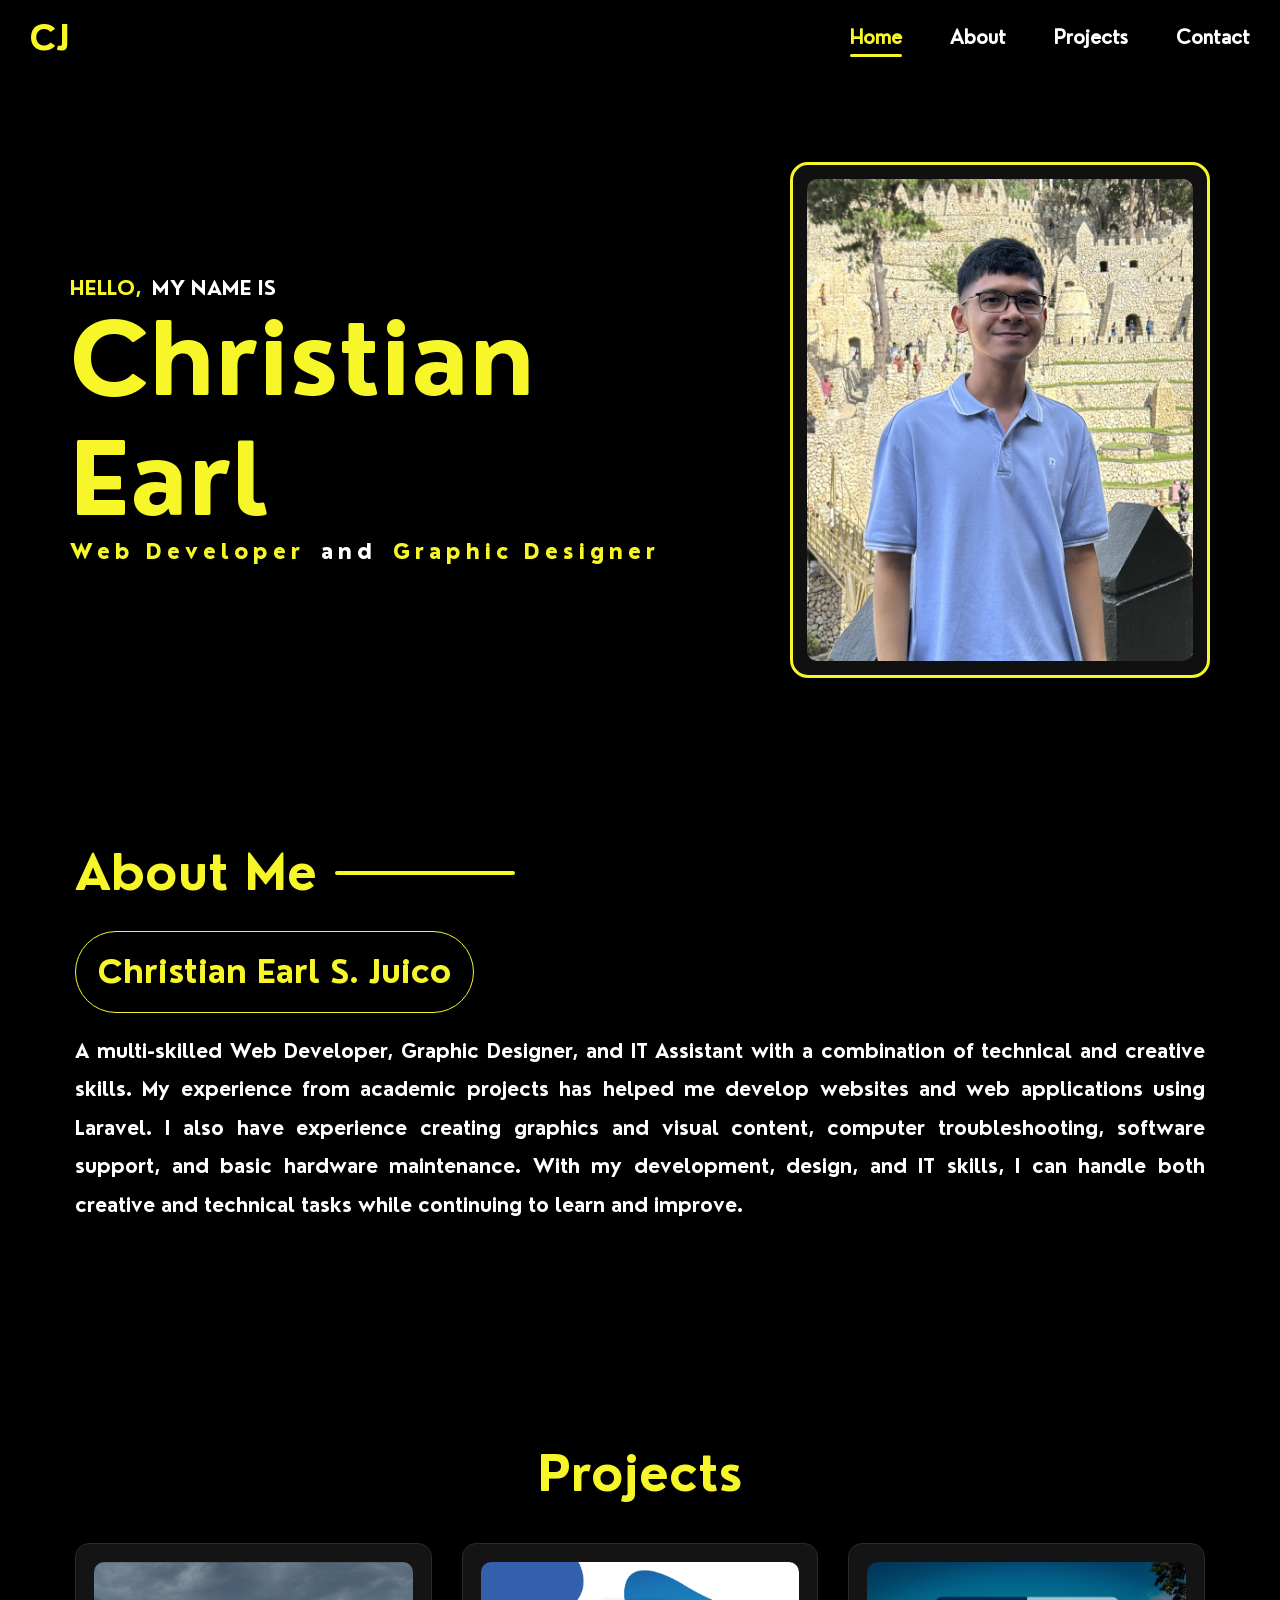
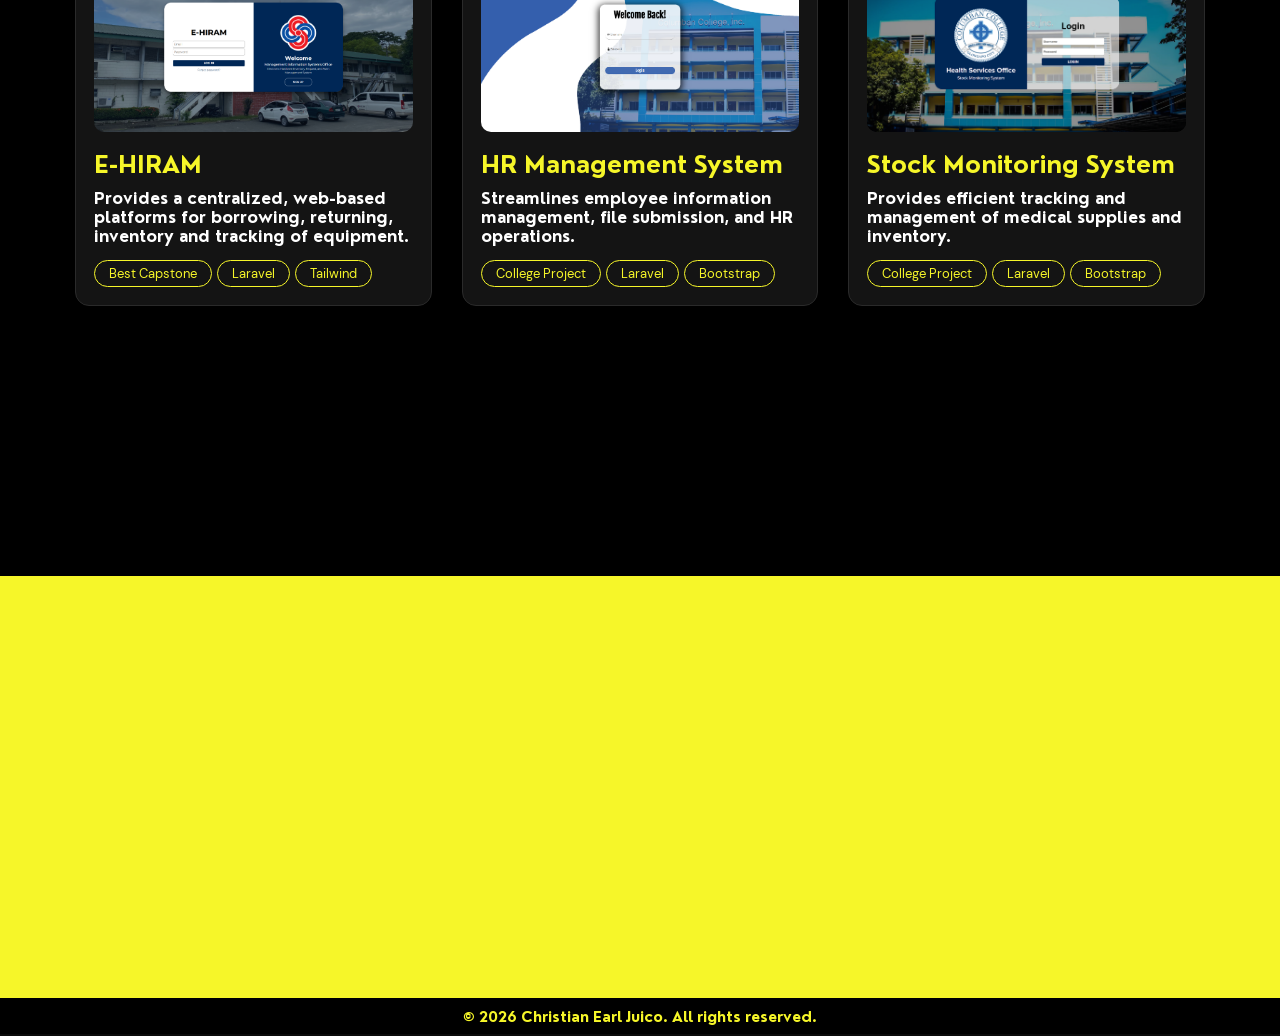
==== commit 5ea2c0d6: "Update index.html" ====
--- a/index.html
+++ b/index.html
@@ -13,6 +13,10 @@
     <link rel="stylesheet" href="media-query/2560x1440.css">
 
     <link rel="stylesheet" href="https://unpkg.com/aos@next/dist/aos.css" />
+    
+    <meta property="og:title" content="Christian Earl Juico's Portfolio">
+    <meta property="og:description" content="Explore the portfolio of Christian Earl Juico, a web developer and graphic designer.">
+
 </head>
 <body>
     <header>
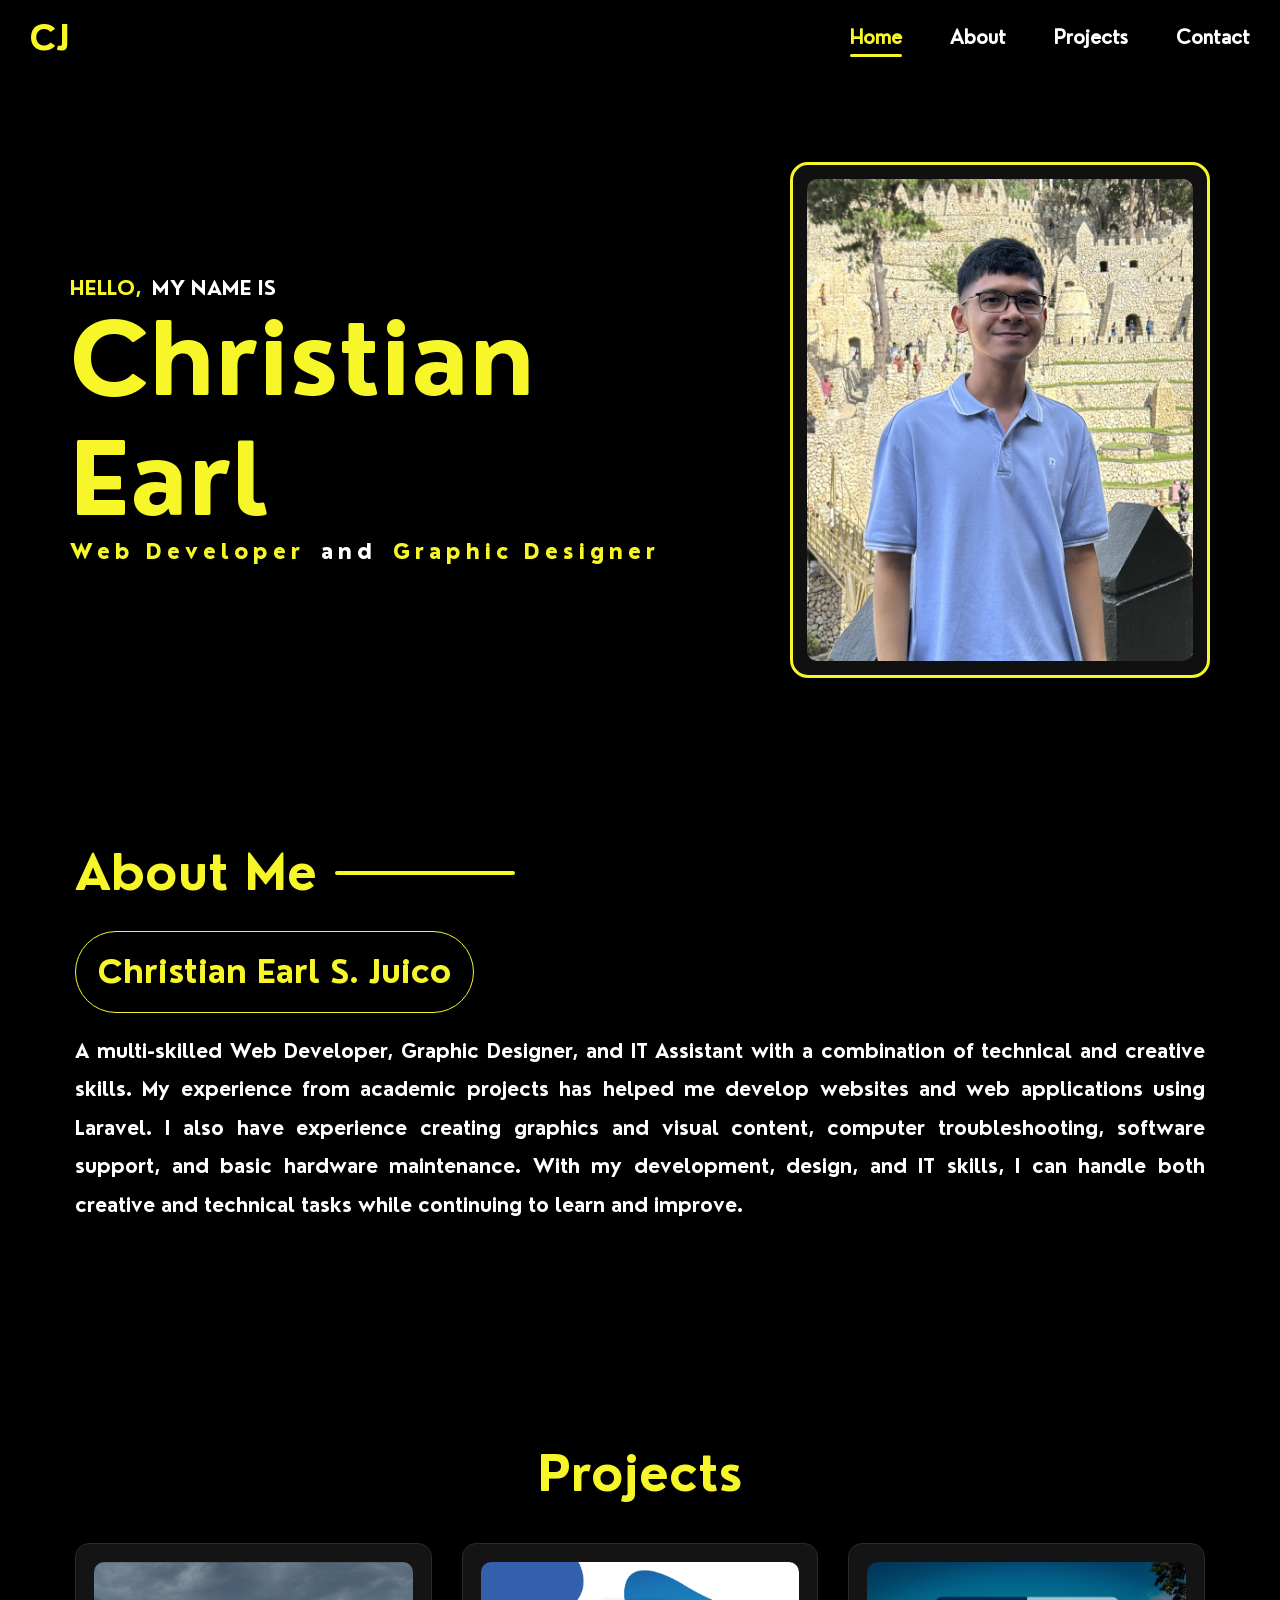
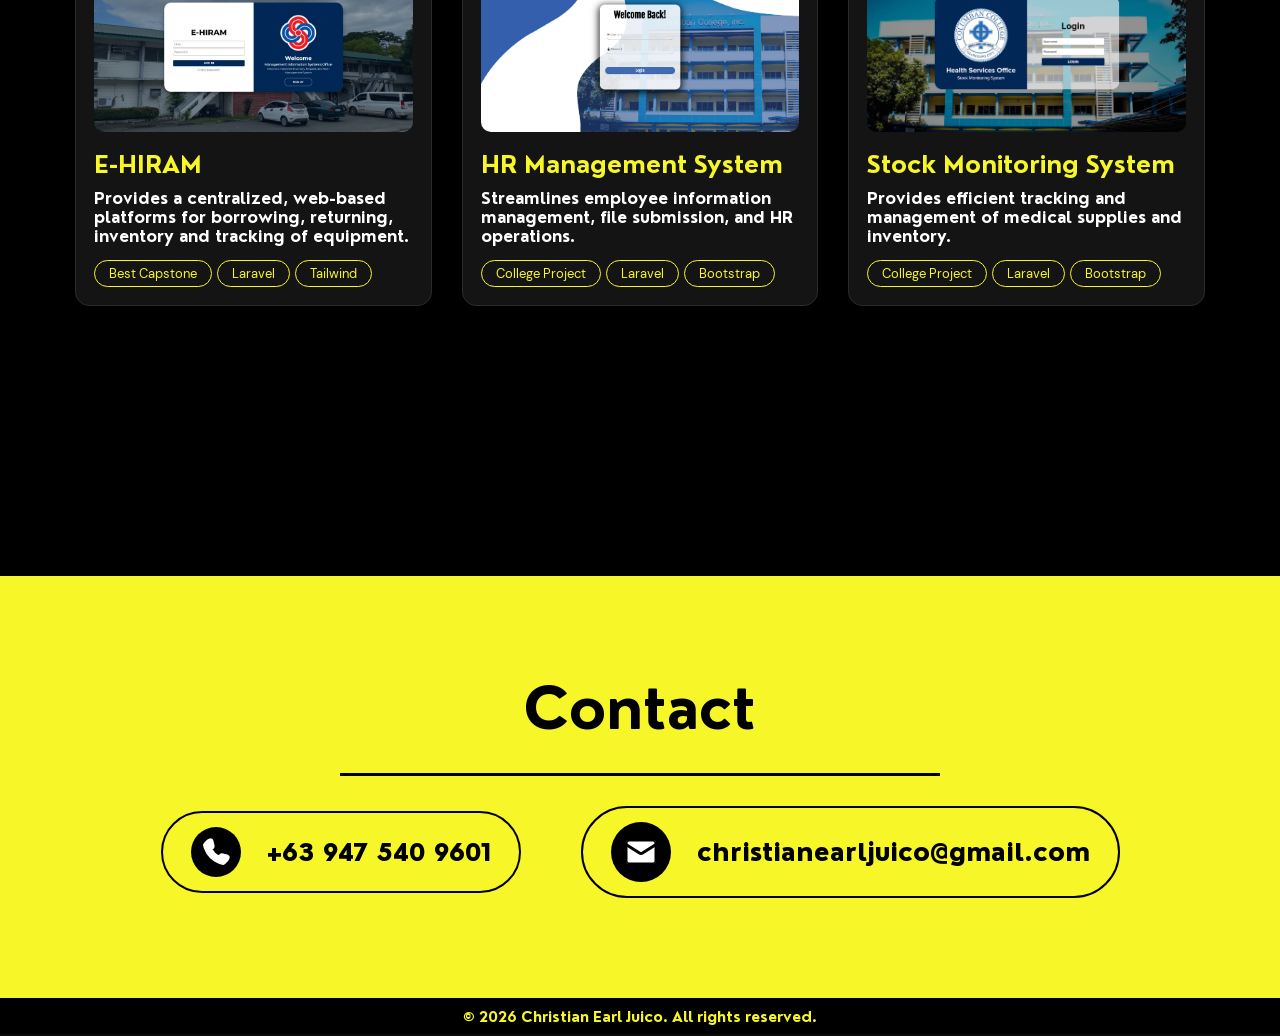
==== commit b5469dd8: "Update index.html" ====
--- a/index.html
+++ b/index.html
@@ -16,6 +16,8 @@
     
     <meta property="og:title" content="Christian Earl Juico's Portfolio">
     <meta property="og:description" content="Explore the portfolio of Christian Earl Juico, a web developer and graphic designer.">
+
+    <meta property="og:type" content="website"> 
 
 </head>
 <body>
